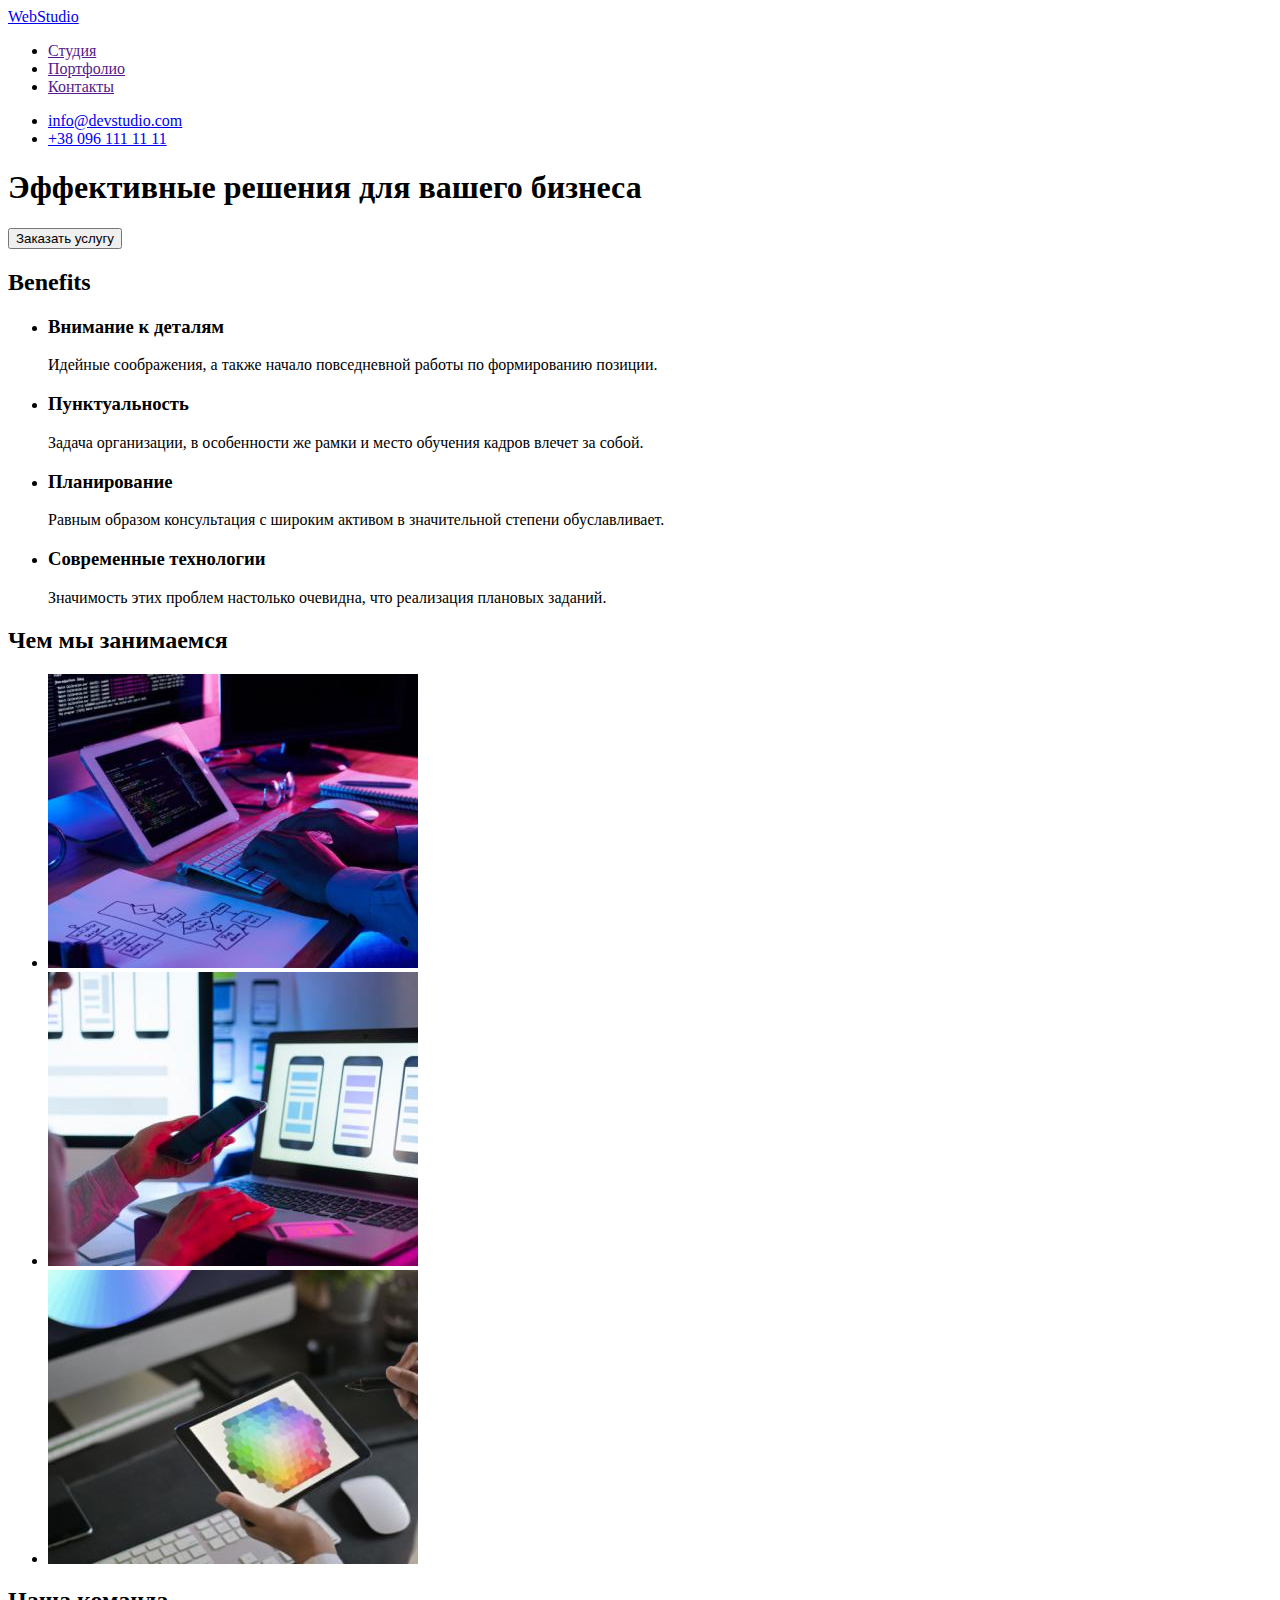
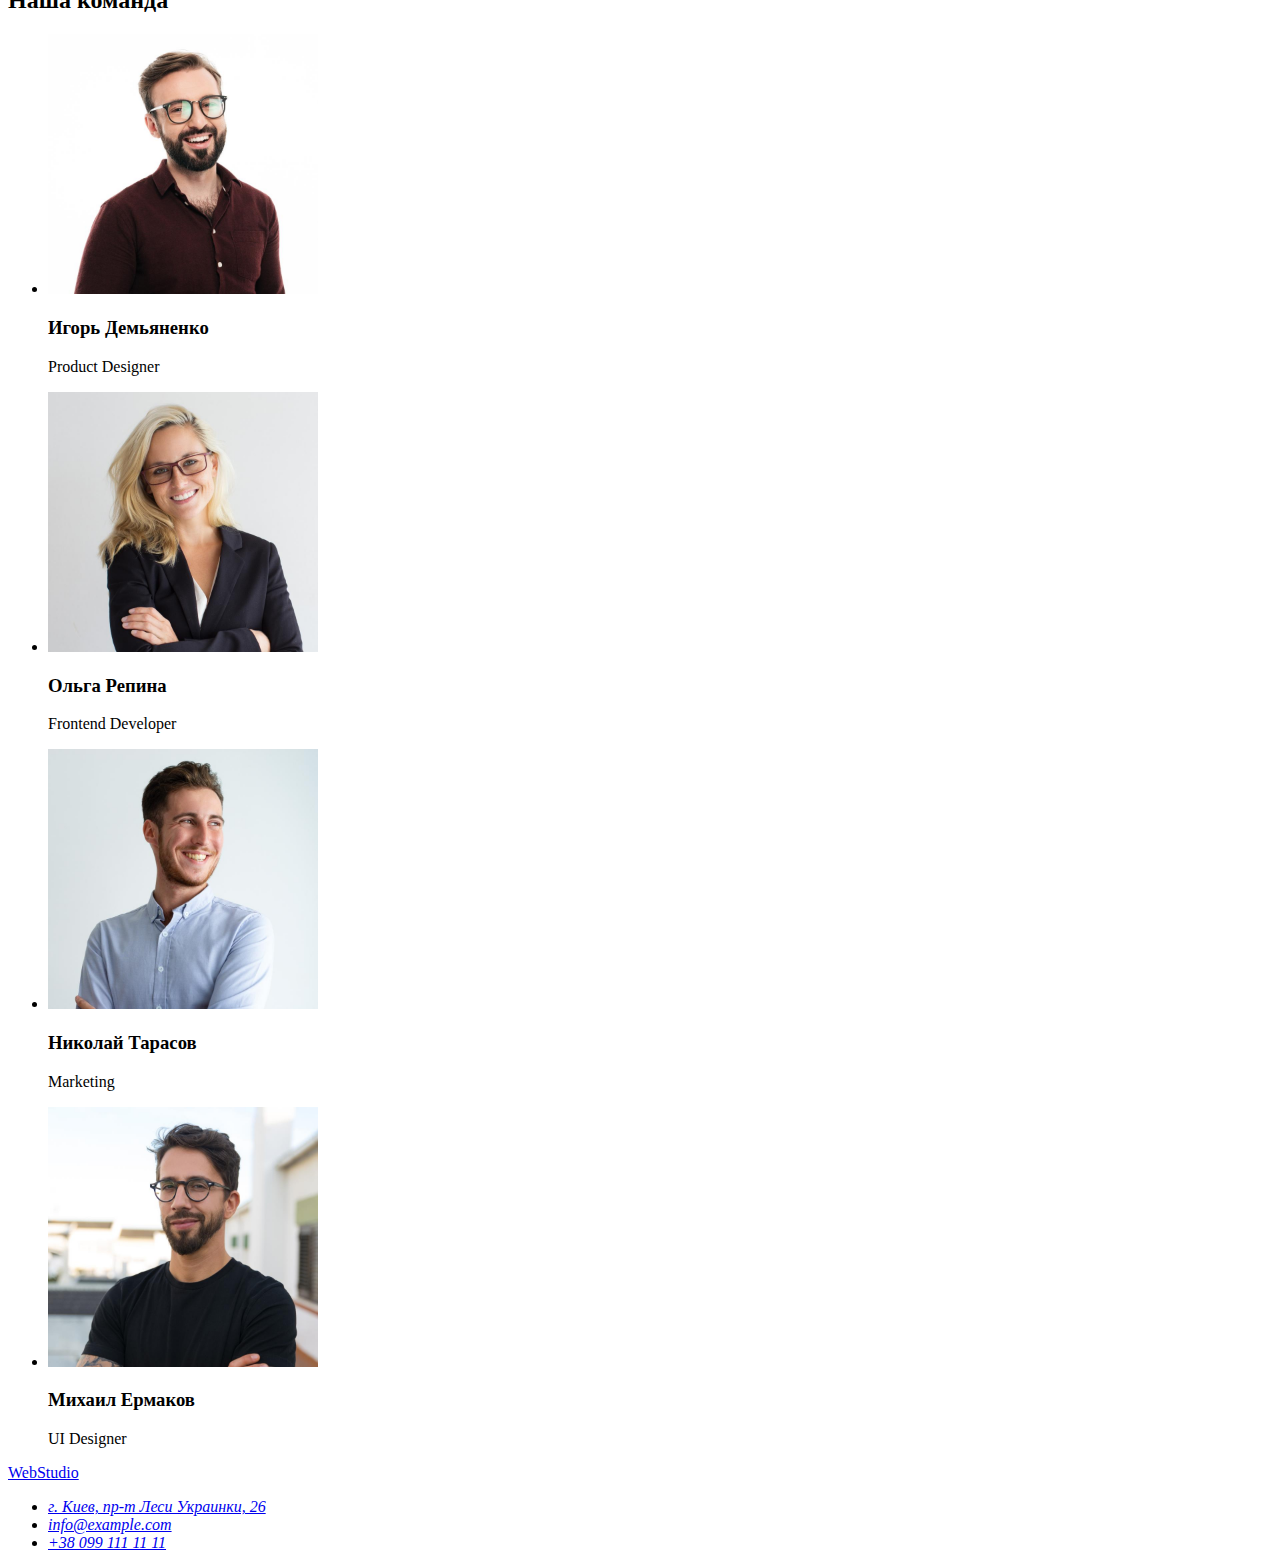
==== index.html @ 6218fb43 "clone_hw_1" ====
<!DOCTYPE html>
<html lang="en">
  <head>
    <meta charset="UTF-8" />
    <meta http-equiv="X-UA-Compatible" content="IE=edge" />
    <meta name="viewport" content="width=device-width, initial-scale=1.0" />
    <title>Document</title>
  </head>
  <body>
    <!--Header-->
    <header>
      <!--page navigation-->
      <nav>
        <a href="/">WebStudio</a>
        <ul>
          <li><a href="">Студия</a></li>
          <li><a href="">Портфолио</a></li>
          <li><a href="">Контакты</a></li>
        </ul>
      </nav>
      <!--contacts info not in nav-->
      <ul>
        <li><a href="mailto:info@devstudio.com">info@devstudio.com</a></li>
        <li><a href="tel:+380961111111">+38 096 111 11 11</a></li>
      </ul>
    </header>
    <main>
      <!--Section effective_solution_for_your_business-->
      <section>
        <h1>Эффективные решения для вашего бизнеса</h1>
        <button type="button">Заказать услугу</button>
      </section>
      <!--Section benefits-->
      <section>
        <!--make invisible h2 later-->
        <h2>Benefits</h2>
        <ul>
          <li>
            <h3>Внимание к деталям</h3>
            <p>Идейные соображения, а также начало повседневной работы по формированию позиции.</p>
          </li>
          <li>
            <h3>Пунктуальность</h3>
            <p>
              Задача организации, в особенности же рамки и место обучения кадров влечет за собой.
            </p>
          </li>
          <li>
            <h3>Планирование</h3>
            <p>
              Равным образом консультация с широким активом в значительной степени обуславливает.
            </p>
          </li>
          <li>
            <h3>Современные технологии</h3>
            <p>Значимость этих проблем настолько очевидна, что реализация плановых заданий.</p>
          </li>
        </ul>
      </section>
      <!--Section what_are_we_doing-->
      <section>
        <h2>Чем мы занимаемся</h2>
        <ul>
          <li>
            <img
              src="./images/block_scheme2.jpg"
              alt="Руки кодирующие на ноутбуке по блок-схеме"
              width="370"
              height="294"
            />
          </li>
          <li>
            <img
              src="./images/mobile_vers2.jpg"
              alt="Экран ноутбука с вариатами моб.приложений"
              width="370"
              height="294"
            />
          </li>
          <li>
            <img
              src="./images/laptop_vers2.jpg"
              alt="Планшет с игрой в руках "
              width="370"
              height="294"
            />
          </li>
        </ul>
      </section>
      <!--our_team-->
      <section>
        <h2>Наша команда</h2>
        <ul>
          <li>
            <img
              src="./images/ihor_demian2.jpg"
              alt="Фотография Игорь Демьяненко"
              width="270"
              height="260"
            />
            <h3>Игорь Демьяненко</h3>
            <p>Product Designer</p>
          </li>
          <li>
            <img
              src="./images/olha_repina2.jpg"
              alt="Фотография Ольга Репина"
              width="270"
              height="260"
            />
            <h3>Ольга Репина</h3>
            <p>Frontend Developer</p>
          </li>
          <li>
            <img
              src="./images/nikolaj_tarasov2.jpg"
              alt="Фотография Николай Тарасов"
              width="270"
              height="260"
            />
            <h3>Николай Тарасов</h3>
            <p>Marketing</p>
          </li>
          <li>
            <img
              src="./images/michail_ermakov2.jpg"
              alt="Фотография Михаил Ермаков"
              width="270"
              height="260"
            />
            <h3>Михаил Ермаков</h3>
            <p>UI Designer</p>
          </li>
        </ul>
      </section>
    </main>
    <!--Footer-->
    <footer>
      <a href="/">WebStudio</a>
      <address>
        <ul>
          <li>
            <a href="https://goo.gl/maps/vdUjSE2Tv6SdJSwDA">г. Киев, пр-т Леси Украинки, 26</a>
          </li>
          <li><a href="mailto:info@example.com">info@example.com</a></li>
          <li><a href="tel:+380991111111">+38 099 111 11 11</a></li>
        </ul>
      </address>
    </footer>
  </body>
</html>
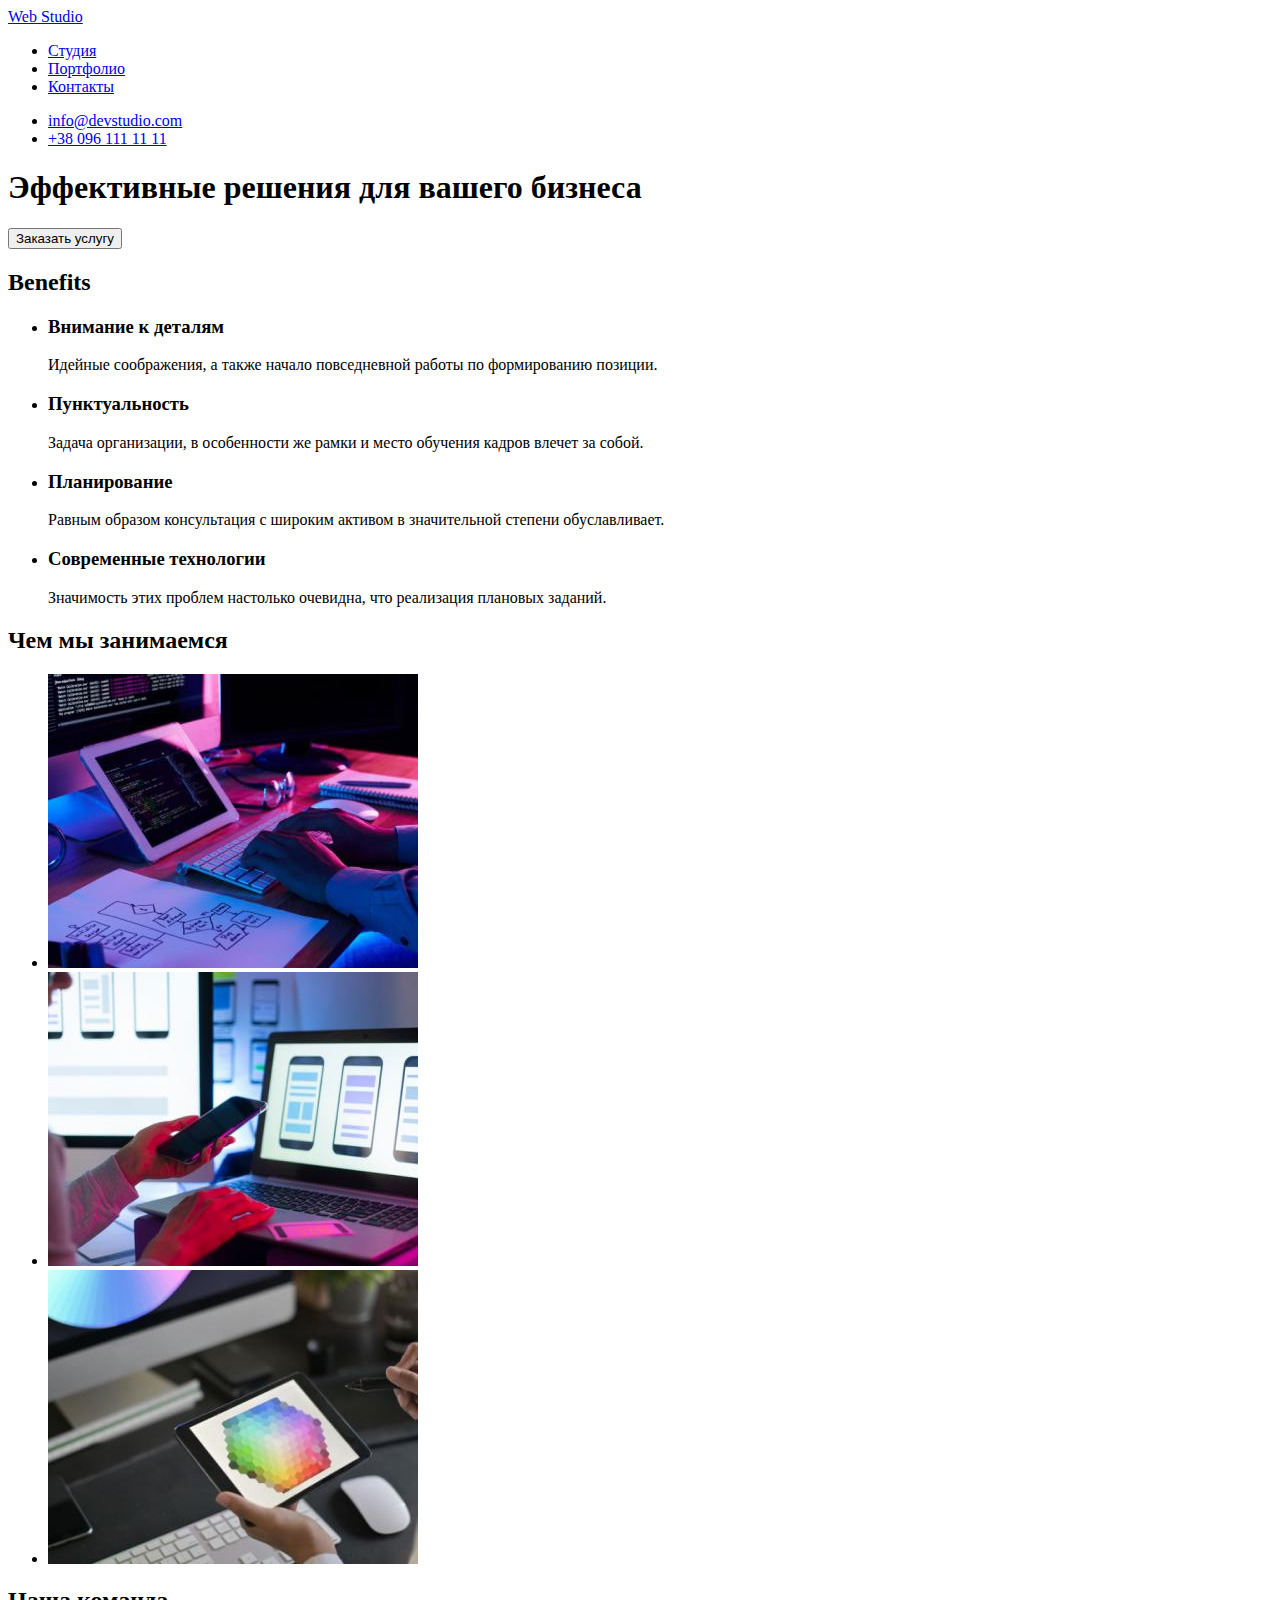
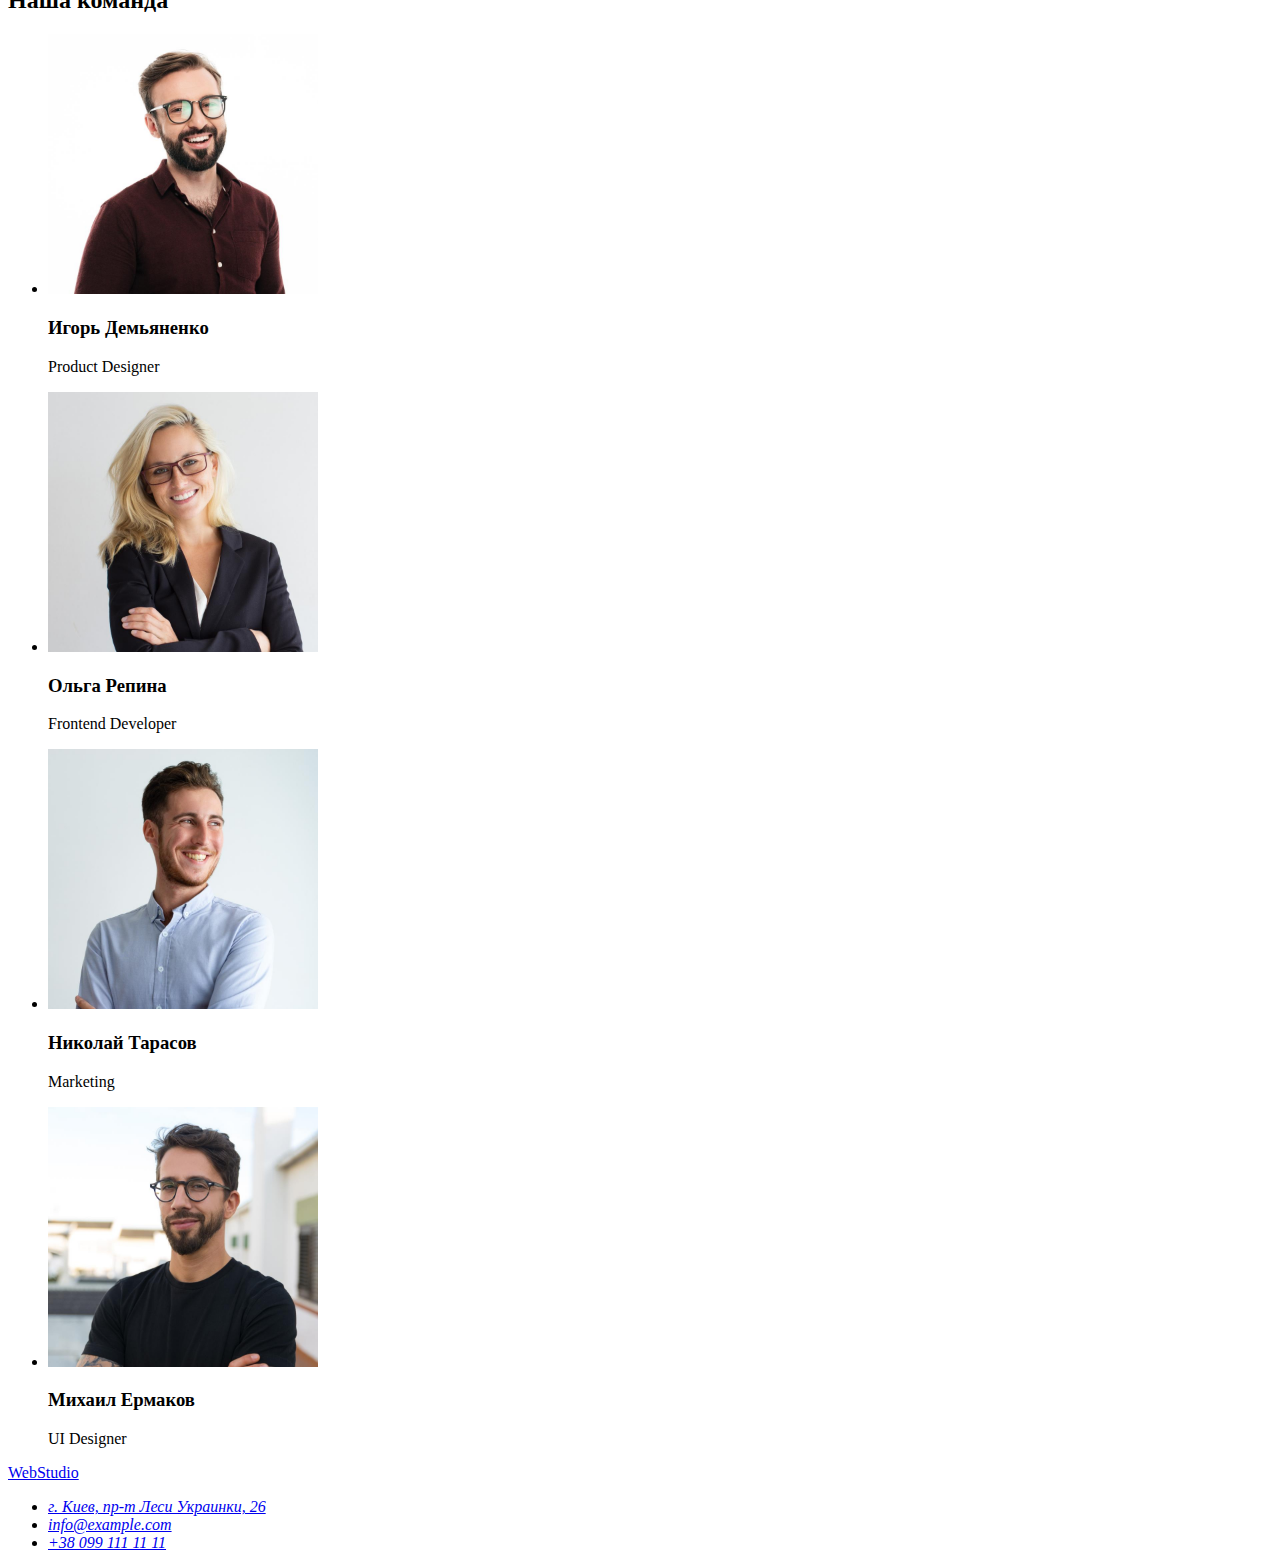
==== commit c33d6cff: "make_classes" ====
--- a/index.html
+++ b/index.html
@@ -11,11 +11,11 @@
     <header>
       <!--page navigation-->
       <nav>
-        <a href="/">WebStudio</a>
+        <a href="/" lang="en" class="logo">Web <span class="logo__dark">Studio</span></a>
         <ul>
-          <li><a href="">Студия</a></li>
-          <li><a href="">Портфолио</a></li>
-          <li><a href="">Контакты</a></li>
+          <li><a href="#">Студия</a></li>
+          <li><a href="#">Портфолио</a></li>
+          <li><a href="#">Контакты</a></li>
         </ul>
       </nav>
       <!--contacts info not in nav-->
@@ -30,38 +30,42 @@
         <h1>Эффективные решения для вашего бизнеса</h1>
         <button type="button">Заказать услугу</button>
       </section>
-      <!--Section benefits-->
+      <!--Section features-->
       <section>
         <!--make invisible h2 later-->
-        <h2>Benefits</h2>
-        <ul>
-          <li>
-            <h3>Внимание к деталям</h3>
-            <p>Идейные соображения, а также начало повседневной работы по формированию позиции.</p>
+        <h2 class="section__title">Benefits</h2>
+        <ul class="feature">
+          <li class="feature__item">
+            <h3 class="feature__title">Внимание к деталям</h3>
+            <p class="feature__text">
+              Идейные соображения, а также начало повседневной работы по формированию позиции.
+            </p>
           </li>
-          <li>
-            <h3>Пунктуальность</h3>
-            <p>
+          <li class="feature__item">
+            <h3 class="feature__title">Пунктуальность</h3>
+            <p class="feature__text">
               Задача организации, в особенности же рамки и место обучения кадров влечет за собой.
             </p>
           </li>
-          <li>
-            <h3>Планирование</h3>
-            <p>
+          <li class="feature__item">
+            <h3 class="feature__title">Планирование</h3>
+            <p class="feature__text">
               Равным образом консультация с широким активом в значительной степени обуславливает.
             </p>
           </li>
-          <li>
-            <h3>Современные технологии</h3>
-            <p>Значимость этих проблем настолько очевидна, что реализация плановых заданий.</p>
+          <li class="feature__item">
+            <h3 class="feature__title">Современные технологии</h3>
+            <p class="feature__text">
+              Значимость этих проблем настолько очевидна, что реализация плановых заданий.
+            </p>
           </li>
         </ul>
       </section>
-      <!--Section what_are_we_doing-->
+      <!--Section work-->
       <section>
-        <h2>Чем мы занимаемся</h2>
-        <ul>
-          <li>
+        <h2 class="section__title">Чем мы занимаемся</h2>
+        <ul class="work">
+          <li class="work__item">
             <img
               src="./images/block_scheme2.jpg"
               alt="Руки кодирующие на ноутбуке по блок-схеме"
@@ -69,7 +73,7 @@
               height="294"
             />
           </li>
-          <li>
+          <li class="work__item">
             <img
               src="./images/mobile_vers2.jpg"
               alt="Экран ноутбука с вариатами моб.приложений"
@@ -77,7 +81,7 @@
               height="294"
             />
           </li>
-          <li>
+          <li class="work__item">
             <img
               src="./images/laptop_vers2.jpg"
               alt="Планшет с игрой в руках "
@@ -89,58 +93,63 @@
       </section>
       <!--our_team-->
       <section>
-        <h2>Наша команда</h2>
-        <ul>
-          <li>
+        <h2 class="section__title">Наша команда</h2>
+        <ul class="team">
+          <li class="team__item">
             <img
               src="./images/ihor_demian2.jpg"
               alt="Фотография Игорь Демьяненко"
               width="270"
               height="260"
             />
-            <h3>Игорь Демьяненко</h3>
-            <p>Product Designer</p>
+            <h3 class="team__title">Игорь Демьяненко</h3>
+            <p class="team__text">Product Designer</p>
           </li>
-          <li>
+          <li class="team__item">
             <img
               src="./images/olha_repina2.jpg"
               alt="Фотография Ольга Репина"
               width="270"
               height="260"
             />
-            <h3>Ольга Репина</h3>
-            <p>Frontend Developer</p>
+            <h3 class="team__title">Ольга Репина</h3>
+            <p class="team__text">Frontend Developer</p>
           </li>
-          <li>
+          <li class="team__item">
             <img
               src="./images/nikolaj_tarasov2.jpg"
               alt="Фотография Николай Тарасов"
               width="270"
               height="260"
             />
-            <h3>Николай Тарасов</h3>
-            <p>Marketing</p>
+            <h3 class="team__title">Николай Тарасов</h3>
+            <p class="team__text">Marketing</p>
           </li>
-          <li>
+          <li class="team__item">
             <img
               src="./images/michail_ermakov2.jpg"
               alt="Фотография Михаил Ермаков"
               width="270"
               height="260"
             />
-            <h3>Михаил Ермаков</h3>
-            <p>UI Designer</p>
+            <h3 class="team__title">Михаил Ермаков</h3>
+            <p class="team__text">UI Designer</p>
           </li>
         </ul>
       </section>
     </main>
     <!--Footer-->
     <footer>
-      <a href="/">WebStudio</a>
+      <a href="#" class="Logo">Web<span class="logo__light">Studio</span></a>
       <address>
         <ul>
           <li>
-            <a href="https://goo.gl/maps/vdUjSE2Tv6SdJSwDA">г. Киев, пр-т Леси Украинки, 26</a>
+            <a
+              href="https://goo.gl/maps/vdUjSE2Tv6SdJSwDA"
+              target="_blank"
+              rel="noopener noreferrer"
+              >г. Киев, пр-т Леси Украинки, 26
+            </a>
           </li>
           <li><a href="mailto:info@example.com">info@example.com</a></li>
           <li><a href="tel:+380991111111">+38 099 111 11 11</a></li>
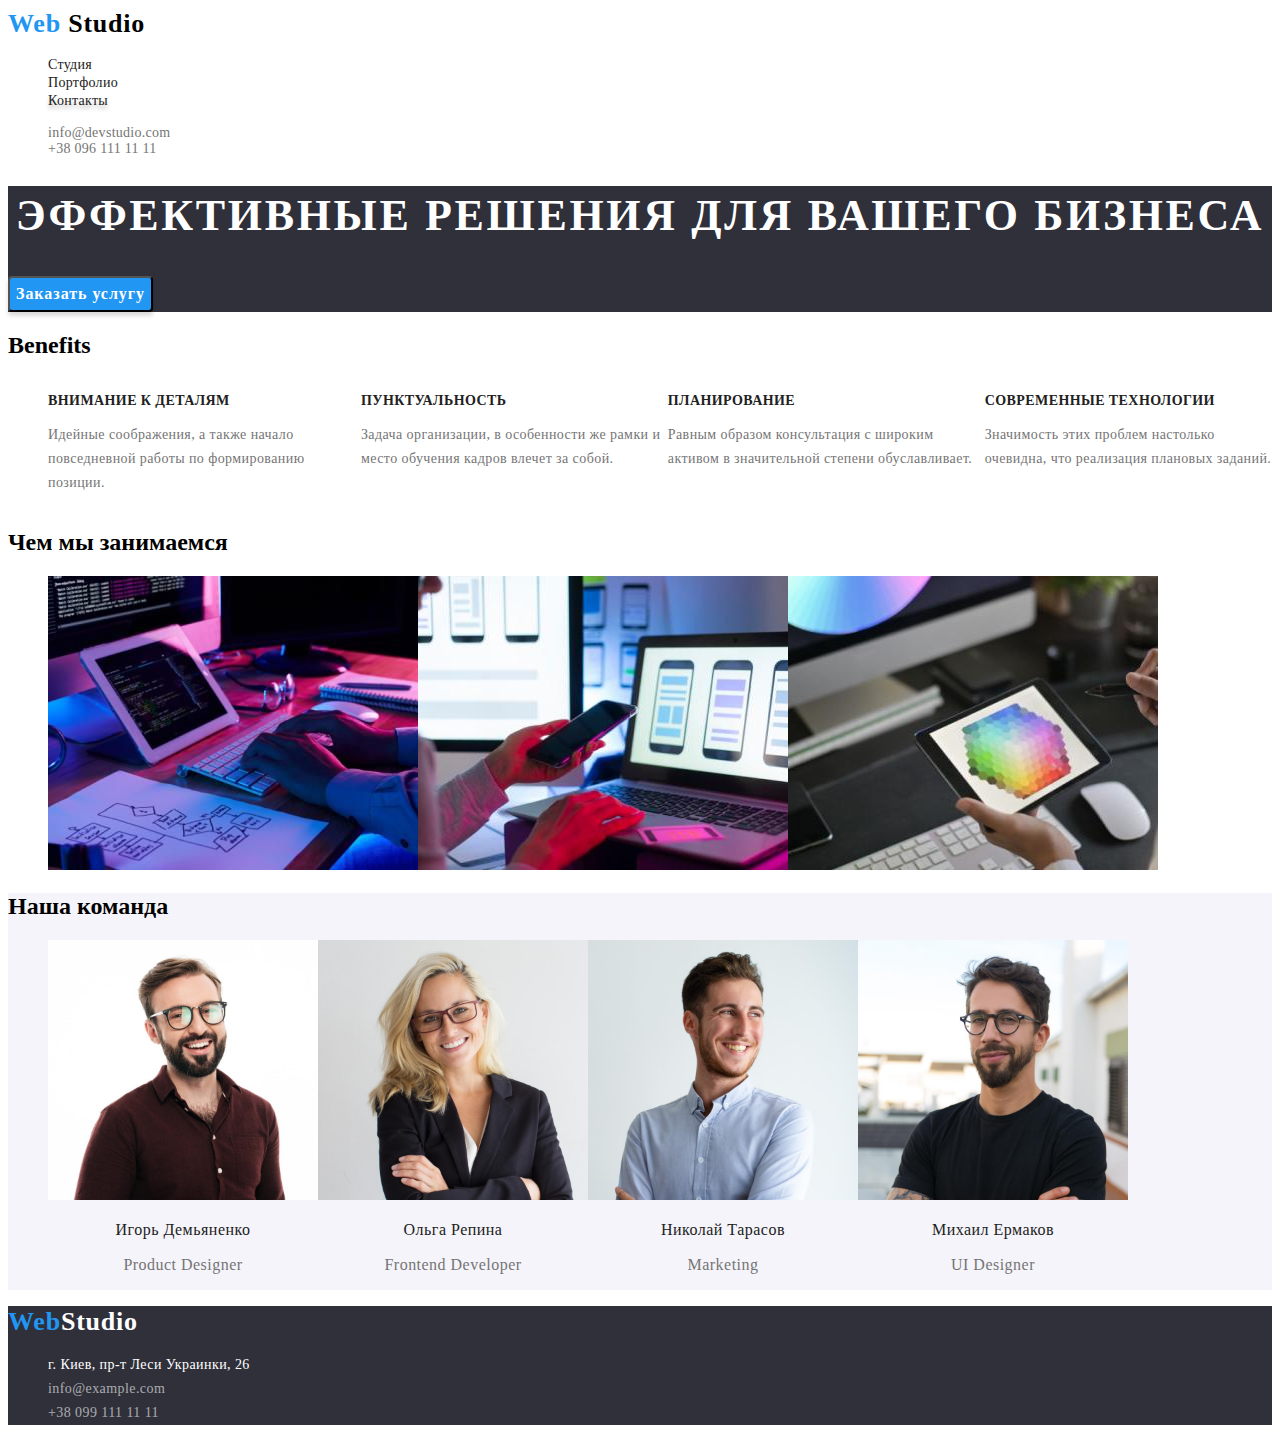
==== commit 9ba6ac55: "added classes without fonts" ====
--- a/index.html
+++ b/index.html
@@ -1,71 +1,75 @@
 <!DOCTYPE html>
-<html lang="en">
+<html lang="ru">
   <head>
     <meta charset="UTF-8" />
     <meta http-equiv="X-UA-Compatible" content="IE=edge" />
     <meta name="viewport" content="width=device-width, initial-scale=1.0" />
     <title>Document</title>
+    <link rel="stylesheet" href="./css/styles.css" />
   </head>
   <body>
     <!--Header-->
-    <header>
+    <header class="header">
       <!--page navigation-->
       <nav>
-        <a href="/" lang="en" class="logo">Web <span class="logo__dark">Studio</span></a>
-        <ul>
-          <li><a href="#">Студия</a></li>
-          <li><a href="#">Портфолио</a></li>
-          <li><a href="#">Контакты</a></li>
+        <a href="/" lang="en" class="logo">Web <span class="logo-dark">Studio</span></a>
+        <ul class="site-nav">
+          <li><a class="link-header" href="./index.html">Студия</a></li>
+          <li>
+            <a class="link-header" href="./portfolio.html">Портфолио</a>
+          </li>
+          <li><a class="link-header contact" href="#">Контакты</a></li>
         </ul>
       </nav>
       <!--contacts info not in nav-->
-      <ul>
-        <li><a href="mailto:info@devstudio.com">info@devstudio.com</a></li>
-        <li><a href="tel:+380961111111">+38 096 111 11 11</a></li>
+      <ul class="header-contacts">
+        <li><a class="link-header" href="mailto:info@devstudio.com">info@devstudio.com</a></li>
+        <li><a class="link-header" href="tel:+380961111111">+38 096 111 11 11</a></li>
       </ul>
     </header>
+
     <main>
       <!--Section effective_solution_for_your_business-->
-      <section>
-        <h1>Эффективные решения для вашего бизнеса</h1>
-        <button type="button">Заказать услугу</button>
+      <section class="section-main">
+        <h1 class="main-header">Эффективные решения для вашего бизнеса</h1>
+        <button class="main-button" type="button">Заказать услугу</button>
       </section>
       <!--Section features-->
-      <section>
+      <section class="section-features">
         <!--make invisible h2 later-->
-        <h2 class="section__title">Benefits</h2>
+        <h2 class="section-title">Benefits</h2>
         <ul class="feature">
-          <li class="feature__item">
-            <h3 class="feature__title">Внимание к деталям</h3>
-            <p class="feature__text">
+          <li class="feature-item">
+            <h3 class="feature-title">Внимание к деталям</h3>
+            <p class="feature-text">
               Идейные соображения, а также начало повседневной работы по формированию позиции.
             </p>
           </li>
-          <li class="feature__item">
-            <h3 class="feature__title">Пунктуальность</h3>
-            <p class="feature__text">
+          <li class="feature-item">
+            <h3 class="feature-title">Пунктуальность</h3>
+            <p class="feature-text">
               Задача организации, в особенности же рамки и место обучения кадров влечет за собой.
             </p>
           </li>
-          <li class="feature__item">
-            <h3 class="feature__title">Планирование</h3>
-            <p class="feature__text">
+          <li class="feature-item">
+            <h3 class="feature-title">Планирование</h3>
+            <p class="feature-text">
               Равным образом консультация с широким активом в значительной степени обуславливает.
             </p>
           </li>
-          <li class="feature__item">
-            <h3 class="feature__title">Современные технологии</h3>
-            <p class="feature__text">
+          <li class="feature-item">
+            <h3 class="feature-title">Современные технологии</h3>
+            <p class="feature-text">
               Значимость этих проблем настолько очевидна, что реализация плановых заданий.
             </p>
           </li>
         </ul>
       </section>
       <!--Section work-->
-      <section>
-        <h2 class="section__title">Чем мы занимаемся</h2>
+      <section class="section-work">
+        <h2 class="section-title">Чем мы занимаемся</h2>
         <ul class="work">
-          <li class="work__item">
+          <li class="work-item">
             <img
               src="./images/block_scheme2.jpg"
               alt="Руки кодирующие на ноутбуке по блок-схеме"
@@ -73,7 +77,7 @@
               height="294"
             />
           </li>
-          <li class="work__item">
+          <li class="work-item">
             <img
               src="./images/mobile_vers2.jpg"
               alt="Экран ноутбука с вариатами моб.приложений"
@@ -81,7 +85,7 @@
               height="294"
             />
           </li>
-          <li class="work__item">
+          <li class="work-item">
             <img
               src="./images/laptop_vers2.jpg"
               alt="Планшет с игрой в руках "
@@ -92,67 +96,68 @@
         </ul>
       </section>
       <!--our_team-->
-      <section>
-        <h2 class="section__title">Наша команда</h2>
+      <section class="section-team">
+        <h2 class="section-title">Наша команда</h2>
         <ul class="team">
-          <li class="team__item">
+          <li class="team-item">
             <img
               src="./images/ihor_demian2.jpg"
               alt="Фотография Игорь Демьяненко"
               width="270"
               height="260"
             />
-            <h3 class="team__title">Игорь Демьяненко</h3>
-            <p class="team__text">Product Designer</p>
+            <h3 class="team-title">Игорь Демьяненко</h3>
+            <p lang="en" class="team-text">Product Designer</p>
           </li>
-          <li class="team__item">
+          <li class="team-item">
             <img
               src="./images/olha_repina2.jpg"
               alt="Фотография Ольга Репина"
               width="270"
               height="260"
             />
-            <h3 class="team__title">Ольга Репина</h3>
-            <p class="team__text">Frontend Developer</p>
+            <h3 class="team-title">Ольга Репина</h3>
+            <p lang="en" class="team-text">Frontend Developer</p>
           </li>
-          <li class="team__item">
+          <li class="team-item">
             <img
               src="./images/nikolaj_tarasov2.jpg"
               alt="Фотография Николай Тарасов"
               width="270"
               height="260"
             />
-            <h3 class="team__title">Николай Тарасов</h3>
-            <p class="team__text">Marketing</p>
+            <h3 class="team-title">Николай Тарасов</h3>
+            <p lang="en" class="team-text">Marketing</p>
           </li>
-          <li class="team__item">
+          <li class="team-item">
             <img
               src="./images/michail_ermakov2.jpg"
               alt="Фотография Михаил Ермаков"
               width="270"
               height="260"
             />
-            <h3 class="team__title">Михаил Ермаков</h3>
-            <p class="team__text">UI Designer</p>
+            <h3 class="team-title">Михаил Ермаков</h3>
+            <p lang="en" class="team-text">UI Designer</p>
           </li>
         </ul>
       </section>
     </main>
     <!--Footer-->
     <footer>
-      <a href="#" class="Logo">Web<span class="logo__light">Studio</span></a>
+      <a href="#" class="logo">Web<span class="logo-light">Studio</span></a>
       <address>
-        <ul>
+        <ul class="footer">
           <li>
             <a
+              class="link-footer location"
               href="https://goo.gl/maps/vdUjSE2Tv6SdJSwDA"
               target="_blank"
               rel="noopener noreferrer"
               >г. Киев, пр-т Леси Украинки, 26
             </a>
           </li>
-          <li><a href="mailto:info@example.com">info@example.com</a></li>
-          <li><a href="tel:+380991111111">+38 099 111 11 11</a></li>
+          <li><a class="link-footer" href="mailto:info@example.com">info@example.com</a></li>
+          <li><a class="link-footer" href="tel:+380991111111">+38 099 111 11 11</a></li>
         </ul>
       </address>
     </footer>
--- a/css/styles.css
+++ b/css/styles.css
@@ -0,0 +1,199 @@
+
+a {
+    text-decoration: none;
+}
+
+ul {
+    list-style: none;
+}
+
+.body {
+    background: #E5E5E5;
+}
+.logo {
+    font-family: 'Raleway';
+    font-weight: 700;
+    font-size: 26px;
+    line-height: 31px;
+    letter-spacing: 0.03em;
+    color: #2196F3;
+    
+}
+
+.logo-dark {
+
+    color: #000000;
+}
+.link-header, .header-contacts {
+    font-family: 'Roboto';
+    font-weight: 500;
+    font-size: 14px;
+    line-height: 16px;
+    letter-spacing: 0.02em;
+}
+.site-nav a {
+    
+    color: #212121;
+}
+.header-contacts a {
+    color: #757575;
+}
+.link-header.contact {
+    text-shadow: 0px 4px 4px rgba(0, 0, 0, 0.25);
+}
+.link-header:hover, .link-header:focus{
+    color: #2196F3
+}
+
+.section-main {
+background: #2F303A;
+}
+.main-header {
+    font-family: 'Roboto';
+    font-style: normal;
+    font-weight: 900;
+    font-size: 44px;
+    line-height: 60px;
+    text-align: center;
+    letter-spacing: 0.06em;
+    text-transform: uppercase;
+    color: #FFFFFF;
+}
+
+.main-button {
+    font-family: 'Roboto';
+    font-style: normal;
+    font-weight: 700;
+    font-size: 16px;
+    line-height: 30px;
+    display: flex;
+    align-items: center;
+    text-align: center;
+    letter-spacing: 0.06em;
+    color: #FFFFFF;
+    background: #2196F3;
+    box-shadow: 0px 4px 4px rgba(0, 0, 0, 0.15);
+    border-radius: 4px;
+}
+.main-button:hover{
+    background-color: #188CE8;
+    color: white;
+}
+
+
+.feature-title{
+    font-family: 'Roboto';
+    font-style: normal;
+    font-weight: 700;
+    font-size: 14px;
+    line-height: 16px;
+    letter-spacing: 0.03em;
+    text-transform: uppercase;
+    color: #212121;
+}
+
+.feature-text {
+    font-family: 'Roboto';
+    font-style: normal;
+    font-weight: 400;
+    font-size: 14px;
+    line-height: 24px;
+    letter-spacing: 0.03em;
+    color: #757575;
+}
+
+.feature, .work, .team{
+    display: flex;
+}
+
+.section-team {
+    background: #F5F4FA;
+}
+
+.team-title {
+    font-family: 'Roboto';
+    font-style: normal;
+    font-weight: 500;
+    font-size: 16px;
+    line-height: 19px;
+    text-align: center;
+    letter-spacing: 0.03em;
+
+    color: #212121;
+}
+
+.team-text {
+    font-family: 'Roboto';
+    font-style: normal;
+    font-weight: 400;
+    font-size: 16px;
+    line-height: 19px;
+    text-align: center;
+    letter-spacing: 0.03em;
+
+    color: #757575;
+}
+
+
+.logo-light {
+    color: #FFFFFF;
+}
+
+
+.link-footer {
+    font-family: 'Roboto';
+    font-style: normal;
+    font-weight: 400;
+    font-size: 14px;
+    line-height: 24px;
+    letter-spacing: 0.03em;
+    color: rgba(255, 255, 255, 0.6);
+}
+.link-footer.location {
+
+    color: #FFFFFF;
+}
+footer{
+    background: #2F303A;
+}
+
+.portfolio-button {
+    border: none;
+    font-family: 'Roboto';
+    font-style: normal;
+    font-weight: 500;
+    font-size: 16px;
+    line-height: 26px;
+    text-align: center;
+    letter-spacing: 0.03em; 
+    color: #212121;
+    background: #F5F4FA;
+    border-radius: 4px;
+}
+
+
+.portfolio-button:hover{
+    background: #2196F3;
+    color: #FFFFFF;
+    box-shadow: 0px 3px 1px rgba(0, 0, 0, 0.1), 0px 1px 2px rgba(0, 0, 0, 0.08), 0px 2px 2px rgba(0, 0, 0, 0.12);
+    border-radius: 4px;
+}
+
+.content-title {
+    font-family: 'Roboto';
+    font-style: normal;
+    font-weight: 700;
+    font-size: 18px;
+    line-height: 36px;
+    letter-spacing: 0.06em;
+    color: #212121;
+}
+.content-text {
+    font-family: 'Roboto';
+        font-style: normal;
+        font-weight: 400;
+        font-size: 16px;
+        line-height: 30px;
+        letter-spacing: 0.03em;
+        color: #757575;
+}
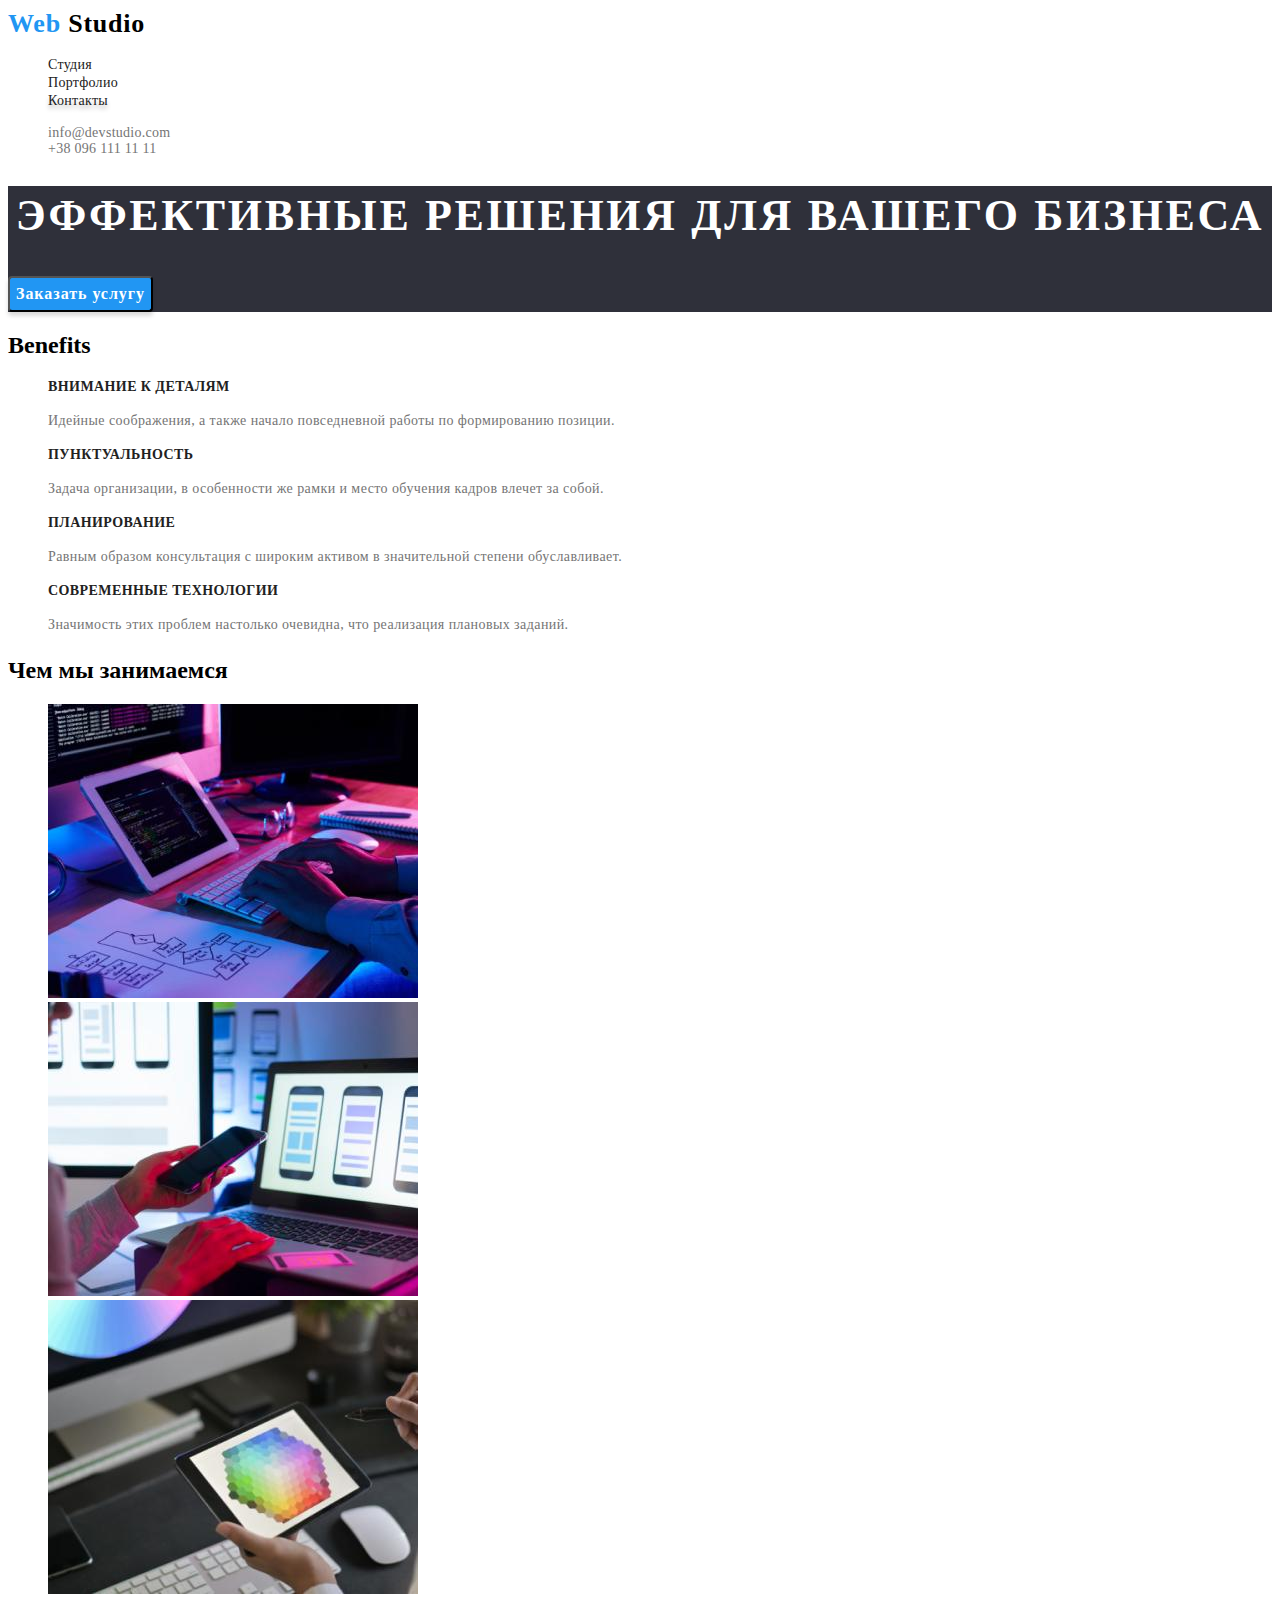
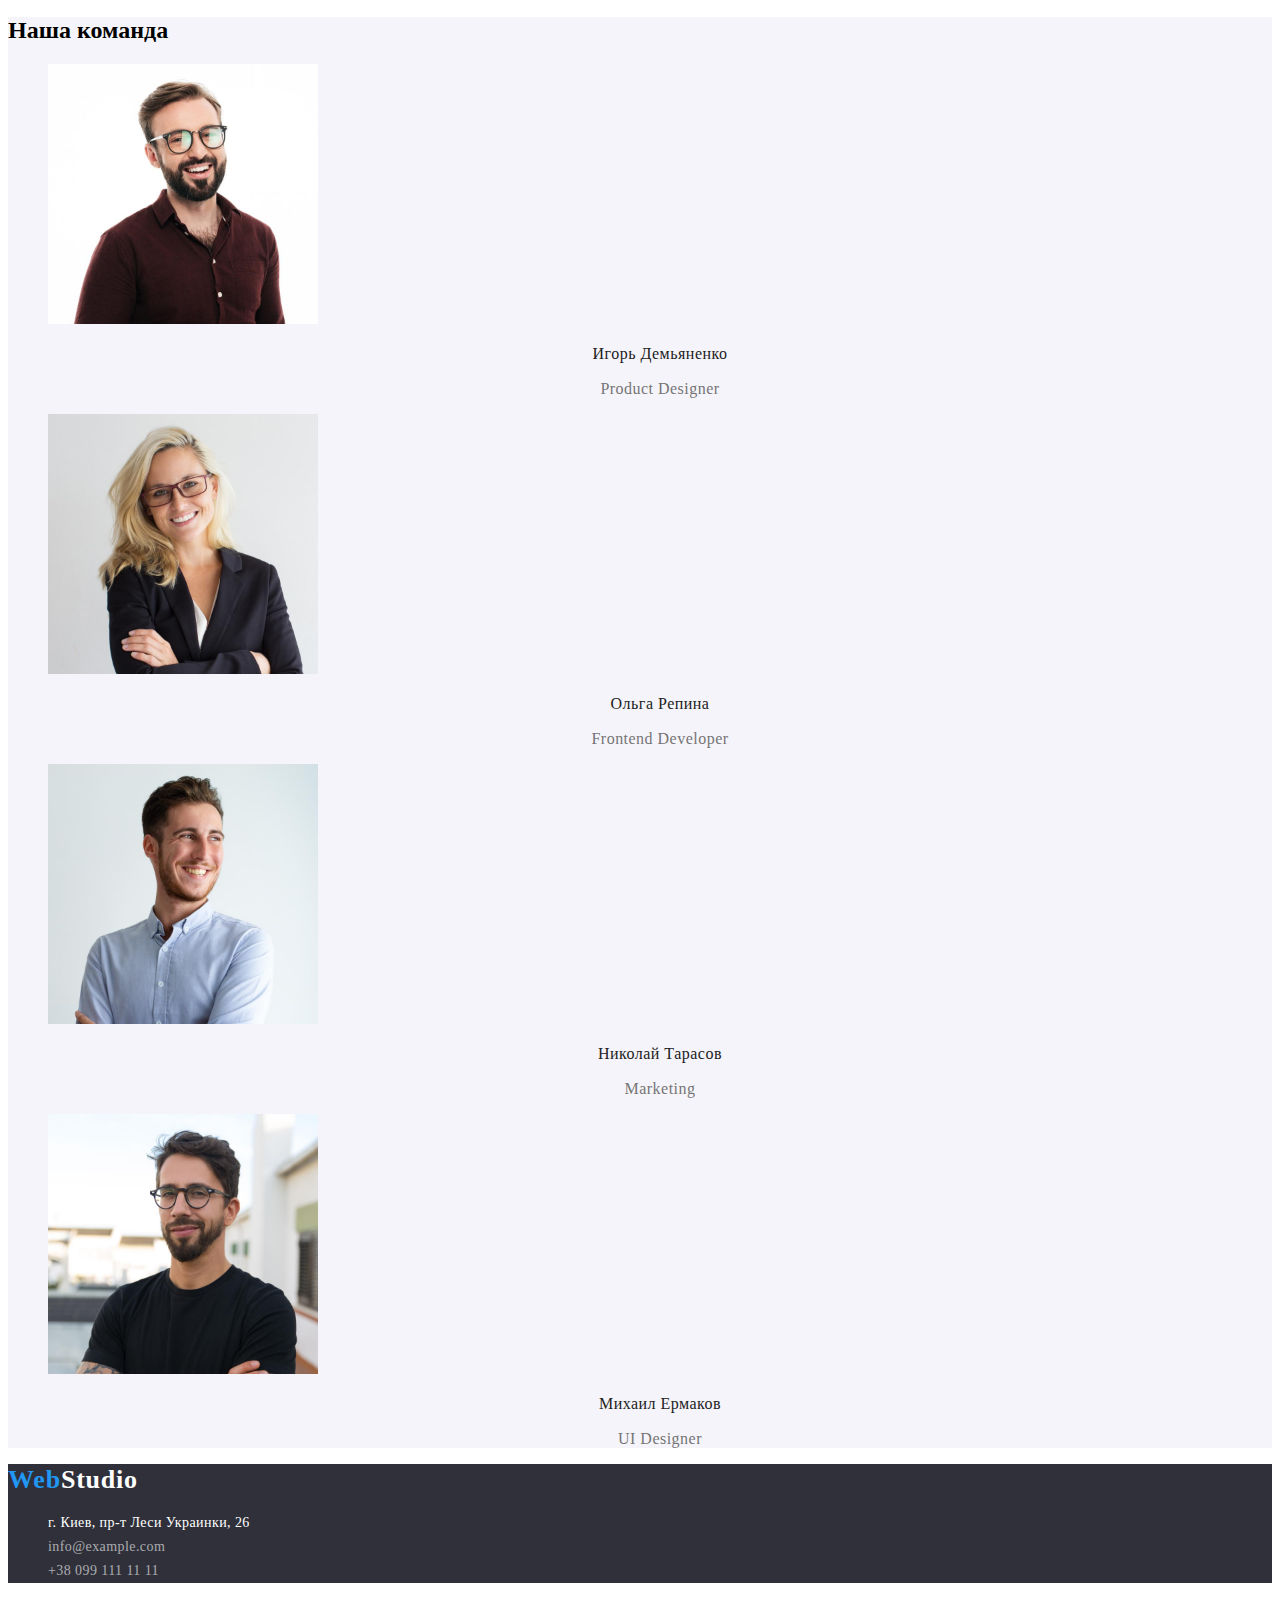
==== commit dec2419c: "Changed classes name" ====
--- a/index.html
+++ b/index.html
@@ -14,17 +14,17 @@
       <nav>
         <a href="/" lang="en" class="logo">Web <span class="logo-dark">Studio</span></a>
         <ul class="site-nav">
-          <li><a class="link-header" href="./index.html">Студия</a></li>
+          <li><a class="header-link" href="./index.html">Студия</a></li>
           <li>
-            <a class="link-header" href="./portfolio.html">Портфолио</a>
+            <a class="header-link" href="./portfolio.html">Портфолио</a>
           </li>
-          <li><a class="link-header contact" href="#">Контакты</a></li>
+          <li><a class="header-link contact" href="#">Контакты</a></li>
         </ul>
       </nav>
       <!--contacts info not in nav-->
       <ul class="header-contacts">
-        <li><a class="link-header" href="mailto:info@devstudio.com">info@devstudio.com</a></li>
-        <li><a class="link-header" href="tel:+380961111111">+38 096 111 11 11</a></li>
+        <li><a class="header-link" href="mailto:info@devstudio.com">info@devstudio.com</a></li>
+        <li><a class="header-link" href="tel:+380961111111">+38 096 111 11 11</a></li>
       </ul>
     </header>
 
@@ -149,15 +149,15 @@
         <ul class="footer">
           <li>
             <a
-              class="link-footer location"
+              class="footer-link location"
               href="https://goo.gl/maps/vdUjSE2Tv6SdJSwDA"
               target="_blank"
               rel="noopener noreferrer"
               >г. Киев, пр-т Леси Украинки, 26
             </a>
           </li>
-          <li><a class="link-footer" href="mailto:info@example.com">info@example.com</a></li>
-          <li><a class="link-footer" href="tel:+380991111111">+38 099 111 11 11</a></li>
+          <li><a class="footer-link" href="mailto:info@example.com">info@example.com</a></li>
+          <li><a class="footer-link" href="tel:+380991111111">+38 099 111 11 11</a></li>
         </ul>
       </address>
     </footer>
--- a/css/styles.css
+++ b/css/styles.css
@@ -24,7 +24,7 @@
 
     color: #000000;
 }
-.link-header, .header-contacts {
+.header-link, .header-contacts {
     font-family: 'Roboto';
     font-weight: 500;
     font-size: 14px;
@@ -38,10 +38,10 @@
 .header-contacts a {
     color: #757575;
 }
-.link-header.contact {
+.header-link.contact {
     text-shadow: 0px 4px 4px rgba(0, 0, 0, 0.25);
 }
-.link-header:hover, .link-header:focus{
+.header-link:hover, .header-link:focus{
     color: #2196F3
 }
 
@@ -102,9 +102,9 @@
     color: #757575;
 }
 
-.feature, .work, .team{
+/* .feature, .work, .team{
     display: flex;
-}
+} */
 
 .section-team {
     background: #F5F4FA;
@@ -140,7 +140,7 @@
 }
 
 
-.link-footer {
+.footer-link {
     font-family: 'Roboto';
     font-style: normal;
     font-weight: 400;
@@ -149,7 +149,7 @@
     letter-spacing: 0.03em;
     color: rgba(255, 255, 255, 0.6);
 }
-.link-footer.location {
+.footer-link.location {
 
     color: #FFFFFF;
 }
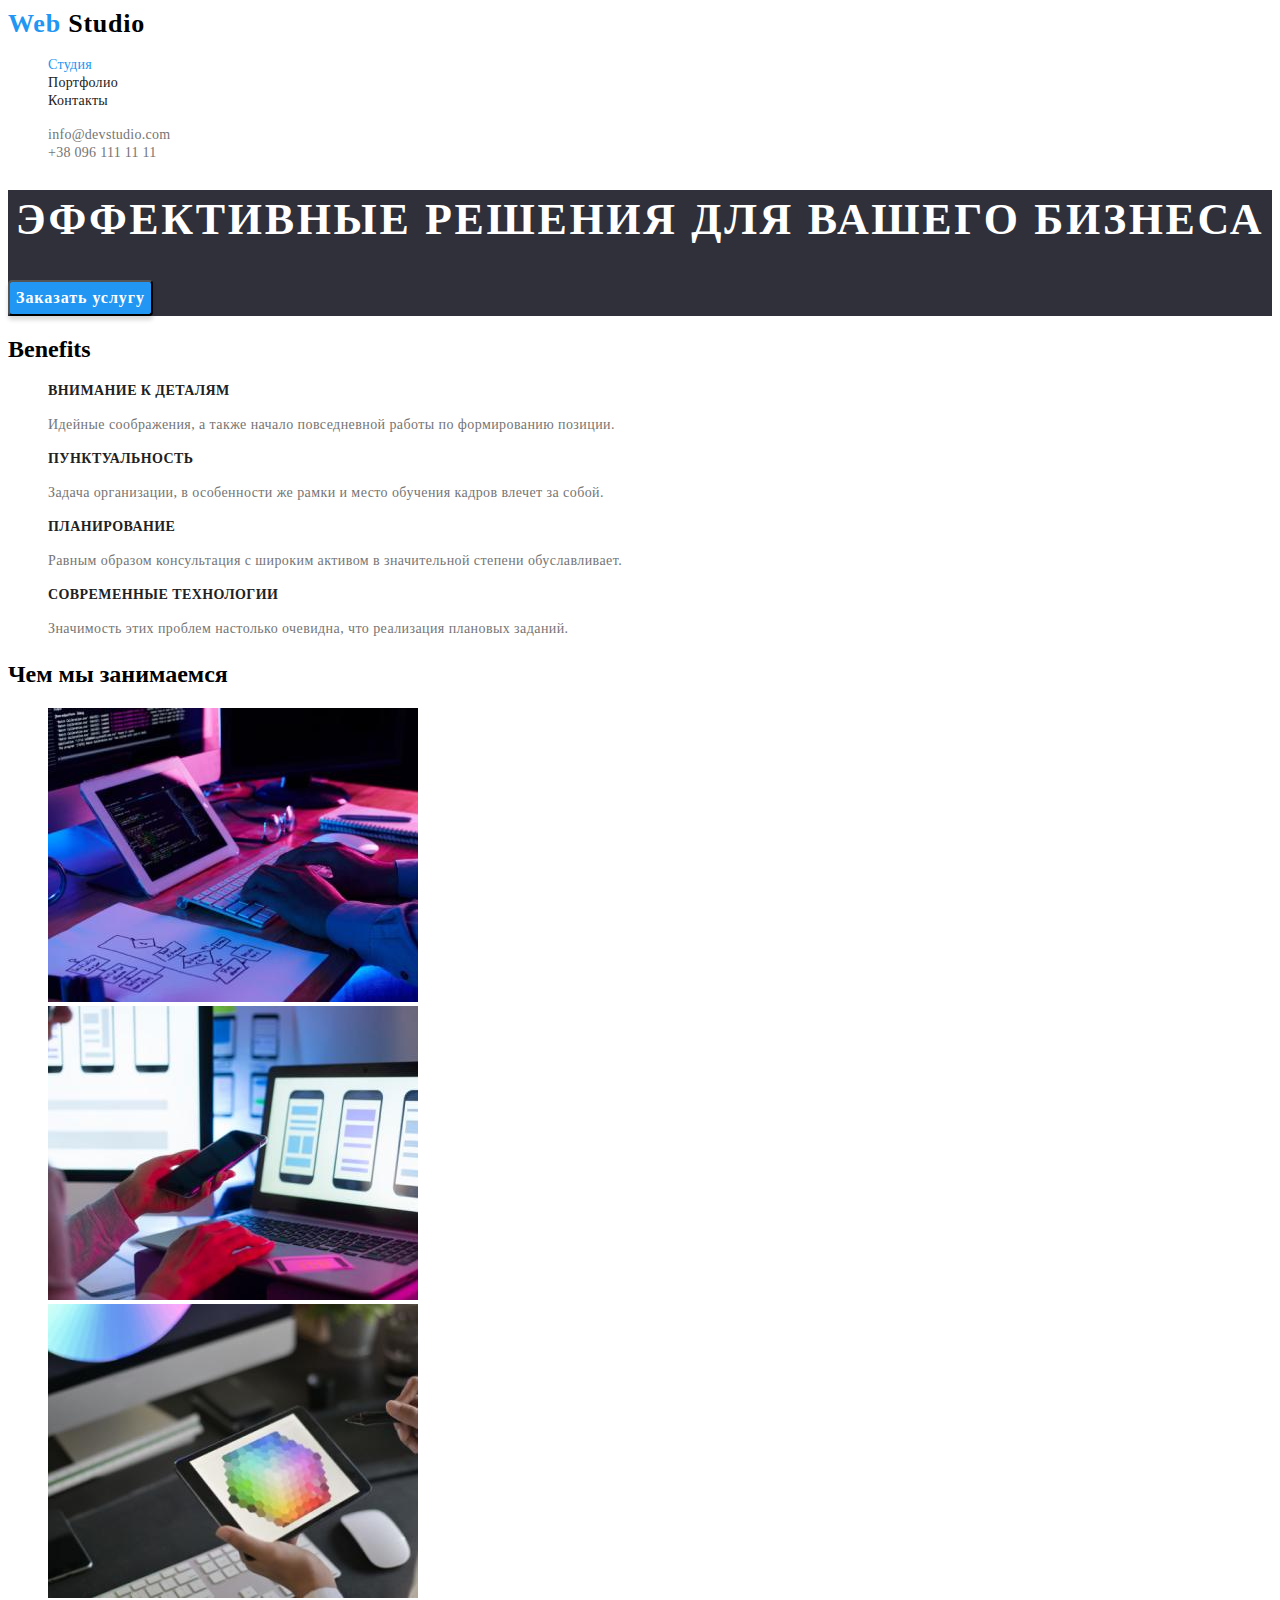
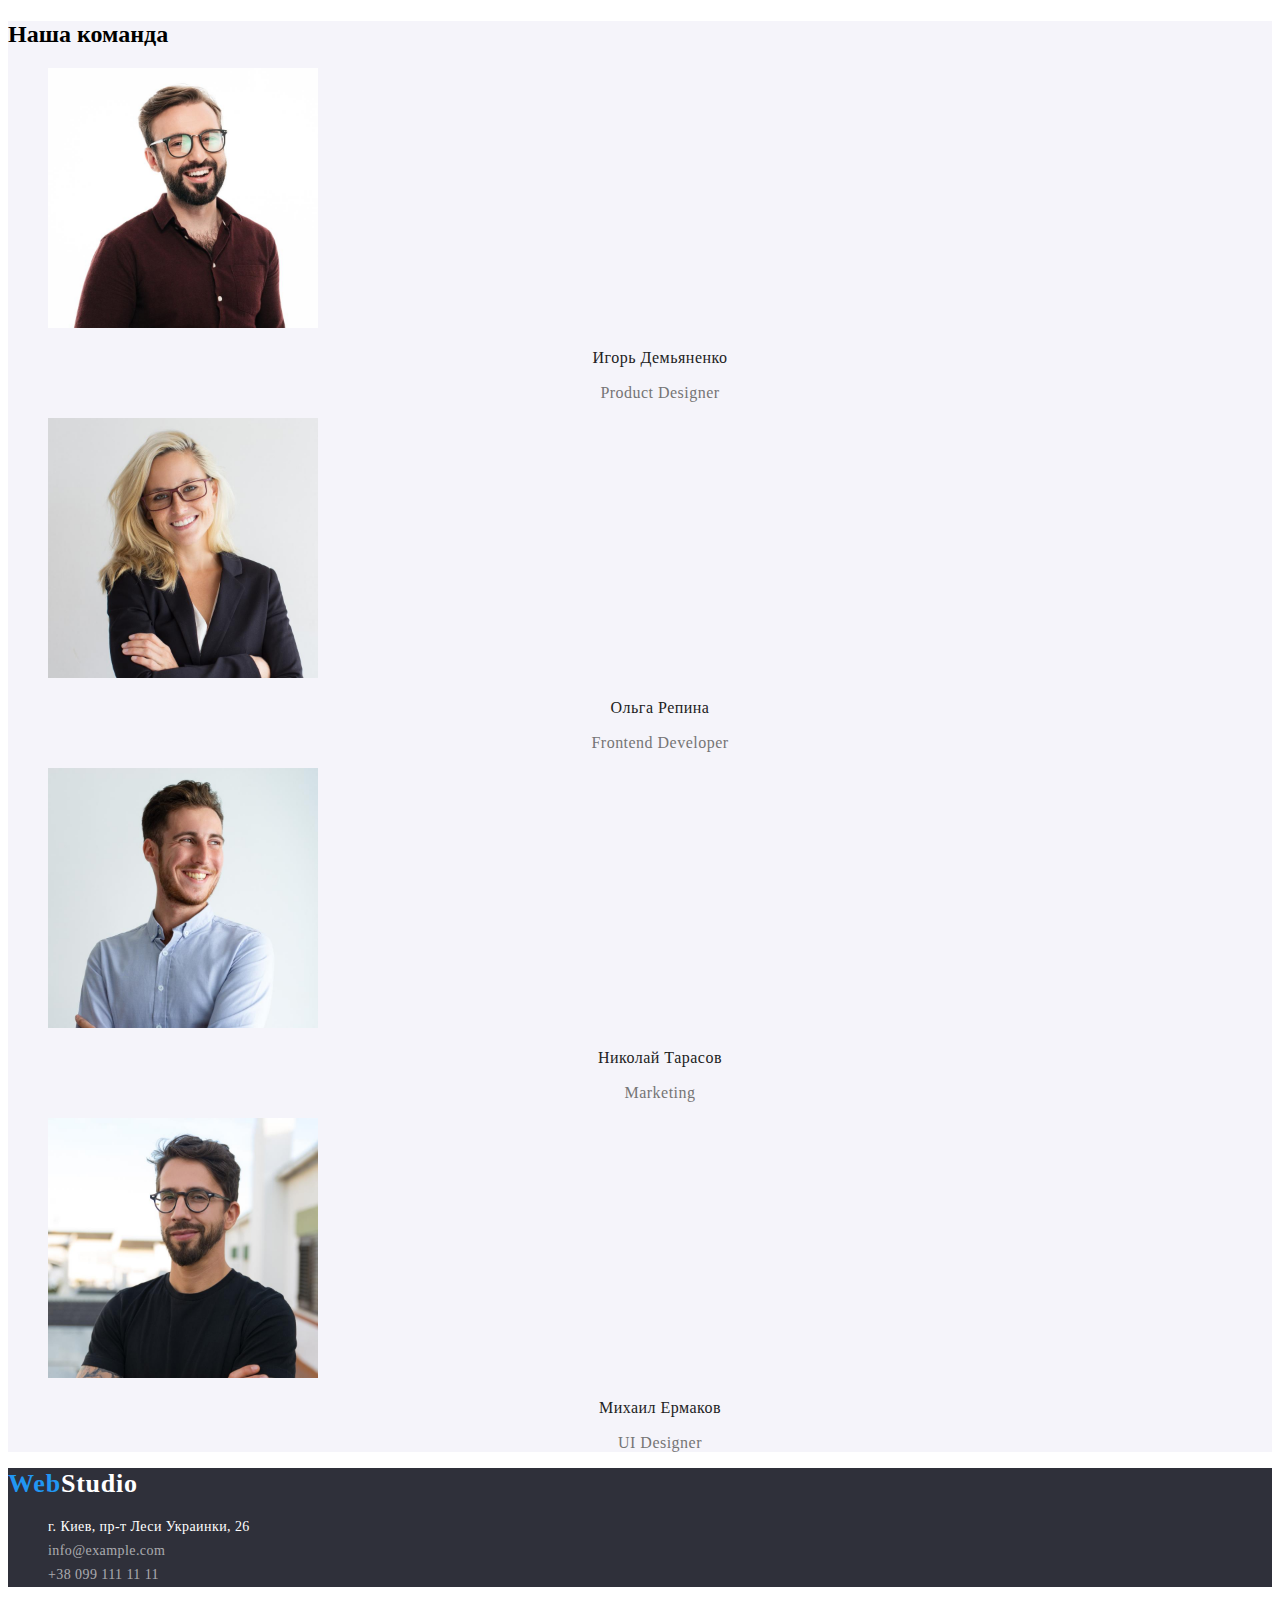
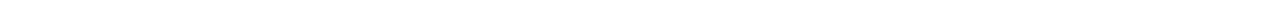
==== commit d367043a: "fixing problems" ====
--- a/index.html
+++ b/index.html
@@ -12,17 +12,17 @@
     <header class="header">
       <!--page navigation-->
       <nav>
-        <a href="/" lang="en" class="logo">Web <span class="logo-dark">Studio</span></a>
-        <ul class="site-nav">
-          <li><a class="header-link" href="./index.html">Студия</a></li>
+        <a href="#" lang="en" class="logo">Web <span class="logo-dark">Studio</span></a>
+        <ul class="nav list">
+          <li><a class="nav-link link-active" href="./index.html">Студия</a></li>
           <li>
-            <a class="header-link" href="./portfolio.html">Портфолио</a>
+            <a class="nav-link" href="./portfolio.html">Портфолио</a>
           </li>
-          <li><a class="header-link contact" href="#">Контакты</a></li>
+          <li><a class="nav-link" href="#">Контакты</a></li>
         </ul>
       </nav>
       <!--contacts info not in nav-->
-      <ul class="header-contacts">
+      <ul class="header-contacts list">
         <li><a class="header-link" href="mailto:info@devstudio.com">info@devstudio.com</a></li>
         <li><a class="header-link" href="tel:+380961111111">+38 096 111 11 11</a></li>
       </ul>
@@ -38,7 +38,7 @@
       <section class="section-features">
         <!--make invisible h2 later-->
         <h2 class="section-title">Benefits</h2>
-        <ul class="feature">
+        <ul class="feature list">
           <li class="feature-item">
             <h3 class="feature-title">Внимание к деталям</h3>
             <p class="feature-text">
@@ -68,7 +68,7 @@
       <!--Section work-->
       <section class="section-work">
         <h2 class="section-title">Чем мы занимаемся</h2>
-        <ul class="work">
+        <ul class="work list">
           <li class="work-item">
             <img
               src="./images/block_scheme2.jpg"
@@ -98,7 +98,7 @@
       <!--our_team-->
       <section class="section-team">
         <h2 class="section-title">Наша команда</h2>
-        <ul class="team">
+        <ul class="team list">
           <li class="team-item">
             <img
               src="./images/ihor_demian2.jpg"
@@ -146,7 +146,7 @@
     <footer>
       <a href="#" class="logo">Web<span class="logo-light">Studio</span></a>
       <address>
-        <ul class="footer">
+        <ul class="footer list">
           <li>
             <a
               class="footer-link location"
--- a/css/styles.css
+++ b/css/styles.css
@@ -1,49 +1,83 @@
-
+/* цвет остовного текста color: #757575; */
+/* вторичныу цвет текста color: #212121; */
+/* color: #FFFFFF; */
+/* акцент  color: #2196F3;*/
+/* hover change #188CE8; */
+/* background: #E5E5E5; */
+/* second background: #F5F4FA; */
 a {
     text-decoration: none;
 }
 
-ul {
-    list-style: none;
-}
+:root{
+    --accent-color: #2196F3;
+    --main-p-color: #757575;
+    --second-h-color:#212121;
+
+}
+
+.nav-link.link-active {
+    color: var(--accent-color);
+}
+
+.nav-link:hover,
+.nav-link:focus {
+    color: var(--accent-color);
+}
+
+.list {
+    list-style: none;}
 
 .body {
-    background: #E5E5E5;
-}
+    color: #757575;
+    background: #E5E5E5;}
+
 .logo {
     font-family: 'Raleway';
     font-weight: 700;
     font-size: 26px;
     line-height: 31px;
     letter-spacing: 0.03em;
-    color: #2196F3;
-    
+    color: var(--accent-color);
 }
 
 .logo-dark {
 
     color: #000000;
 }
-.header-link, .header-contacts {
+
+.nav-link {
     font-family: 'Roboto';
     font-weight: 500;
     font-size: 14px;
     line-height: 16px;
     letter-spacing: 0.02em;
-}
-.site-nav a {
+    color: var(--second-h-color);
+}
+.header-link {
+    font-family: 'Roboto';
+    font-weight: 500;
+    font-size: 14px;
+    line-height: 16px;
+    letter-spacing: 0.02em;
+    color: var(--main-p-color);
+}
+
+
+/* 
+.site-nav {
     
-    color: #212121;
-}
+    color:var(--second-h-color);
+} */
 .header-contacts a {
     color: #757575;
 }
-.header-link.contact {
+
+/* .header-link.contact {
     text-shadow: 0px 4px 4px rgba(0, 0, 0, 0.25);
-}
-.header-link:hover, .header-link:focus{
-    color: #2196F3
-}
+} */
+
+
 
 .section-main {
 background: #2F303A;
@@ -71,7 +105,7 @@
     text-align: center;
     letter-spacing: 0.06em;
     color: #FFFFFF;
-    background: #2196F3;
+    background: var(--accent-color);
     box-shadow: 0px 4px 4px rgba(0, 0, 0, 0.15);
     border-radius: 4px;
 }
@@ -173,7 +207,7 @@
 
 
 .portfolio-button:hover{
-    background: #2196F3;
+    background: var(--accent-color);
     color: #FFFFFF;
     box-shadow: 0px 3px 1px rgba(0, 0, 0, 0.1), 0px 1px 2px rgba(0, 0, 0, 0.08), 0px 2px 2px rgba(0, 0, 0, 0.12);
     border-radius: 4px;
@@ -196,4 +230,4 @@
         line-height: 30px;
         letter-spacing: 0.03em;
         color: #757575;
-}
+}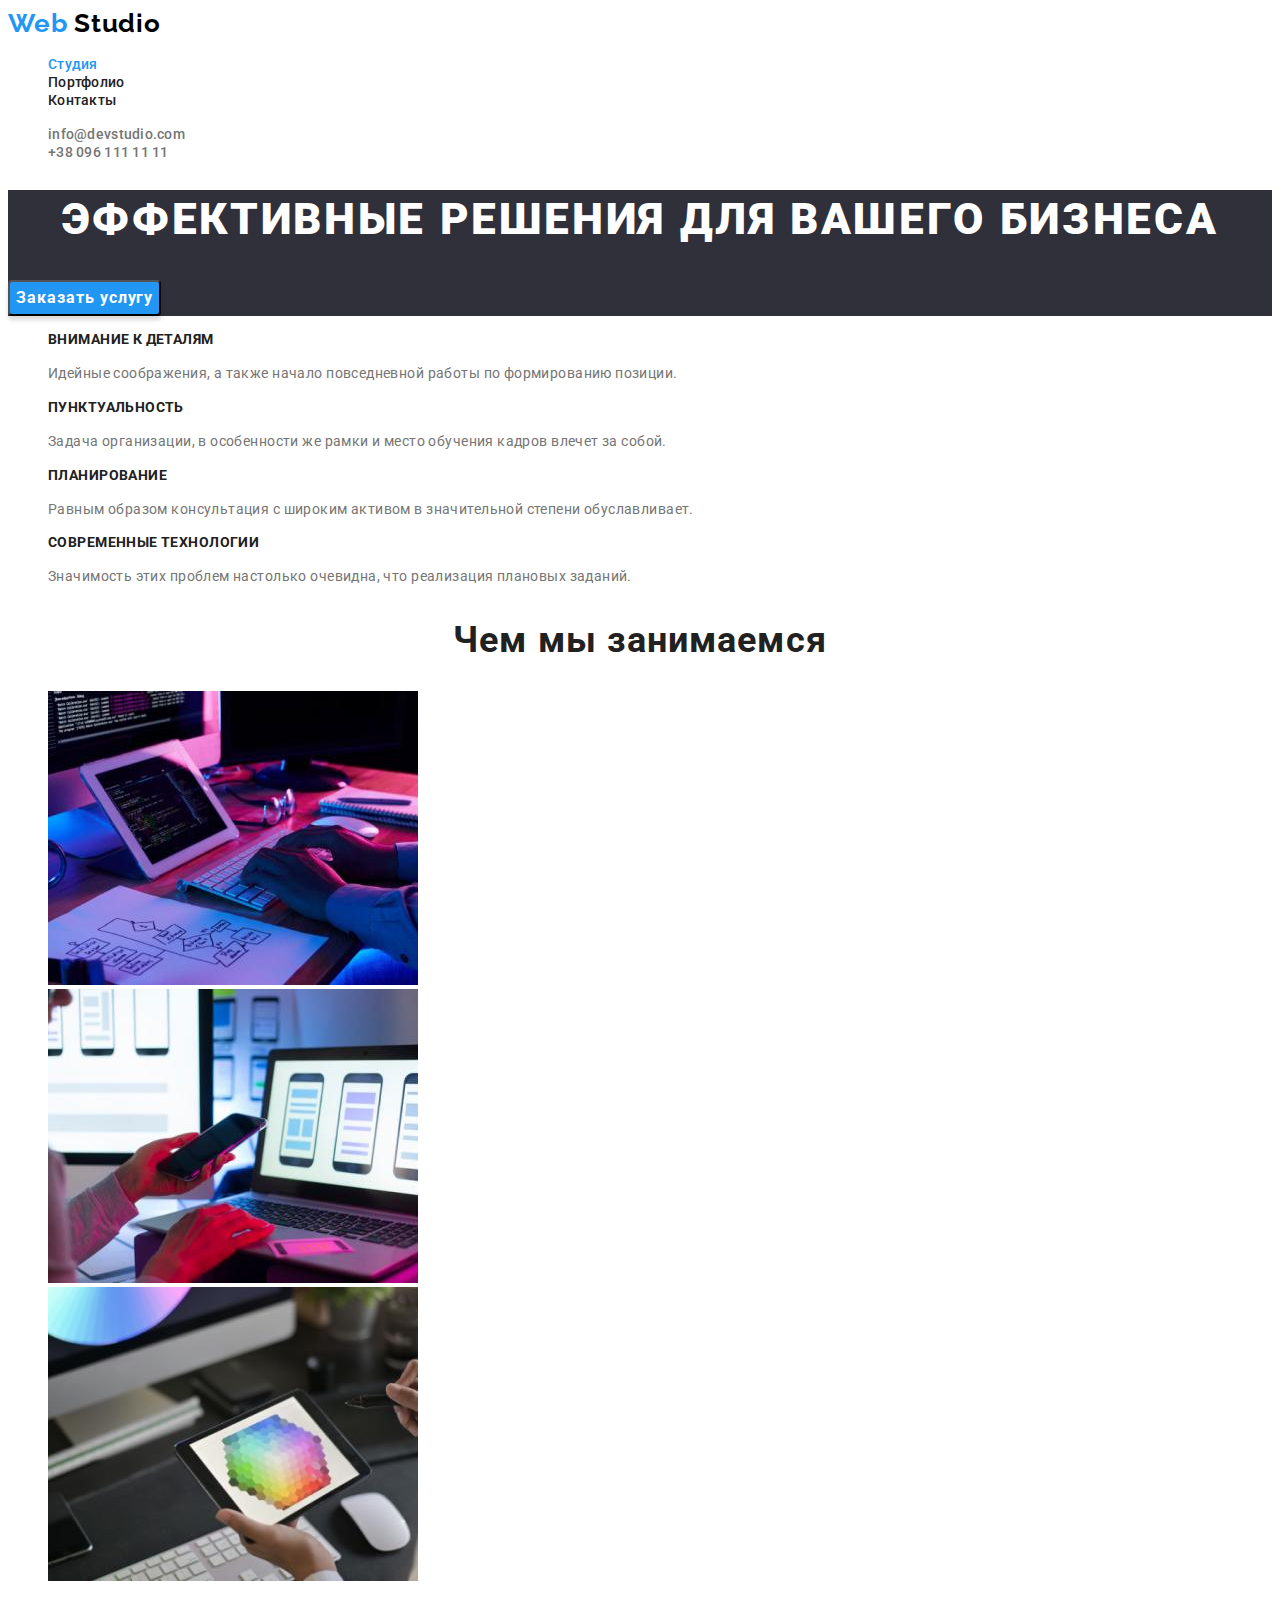
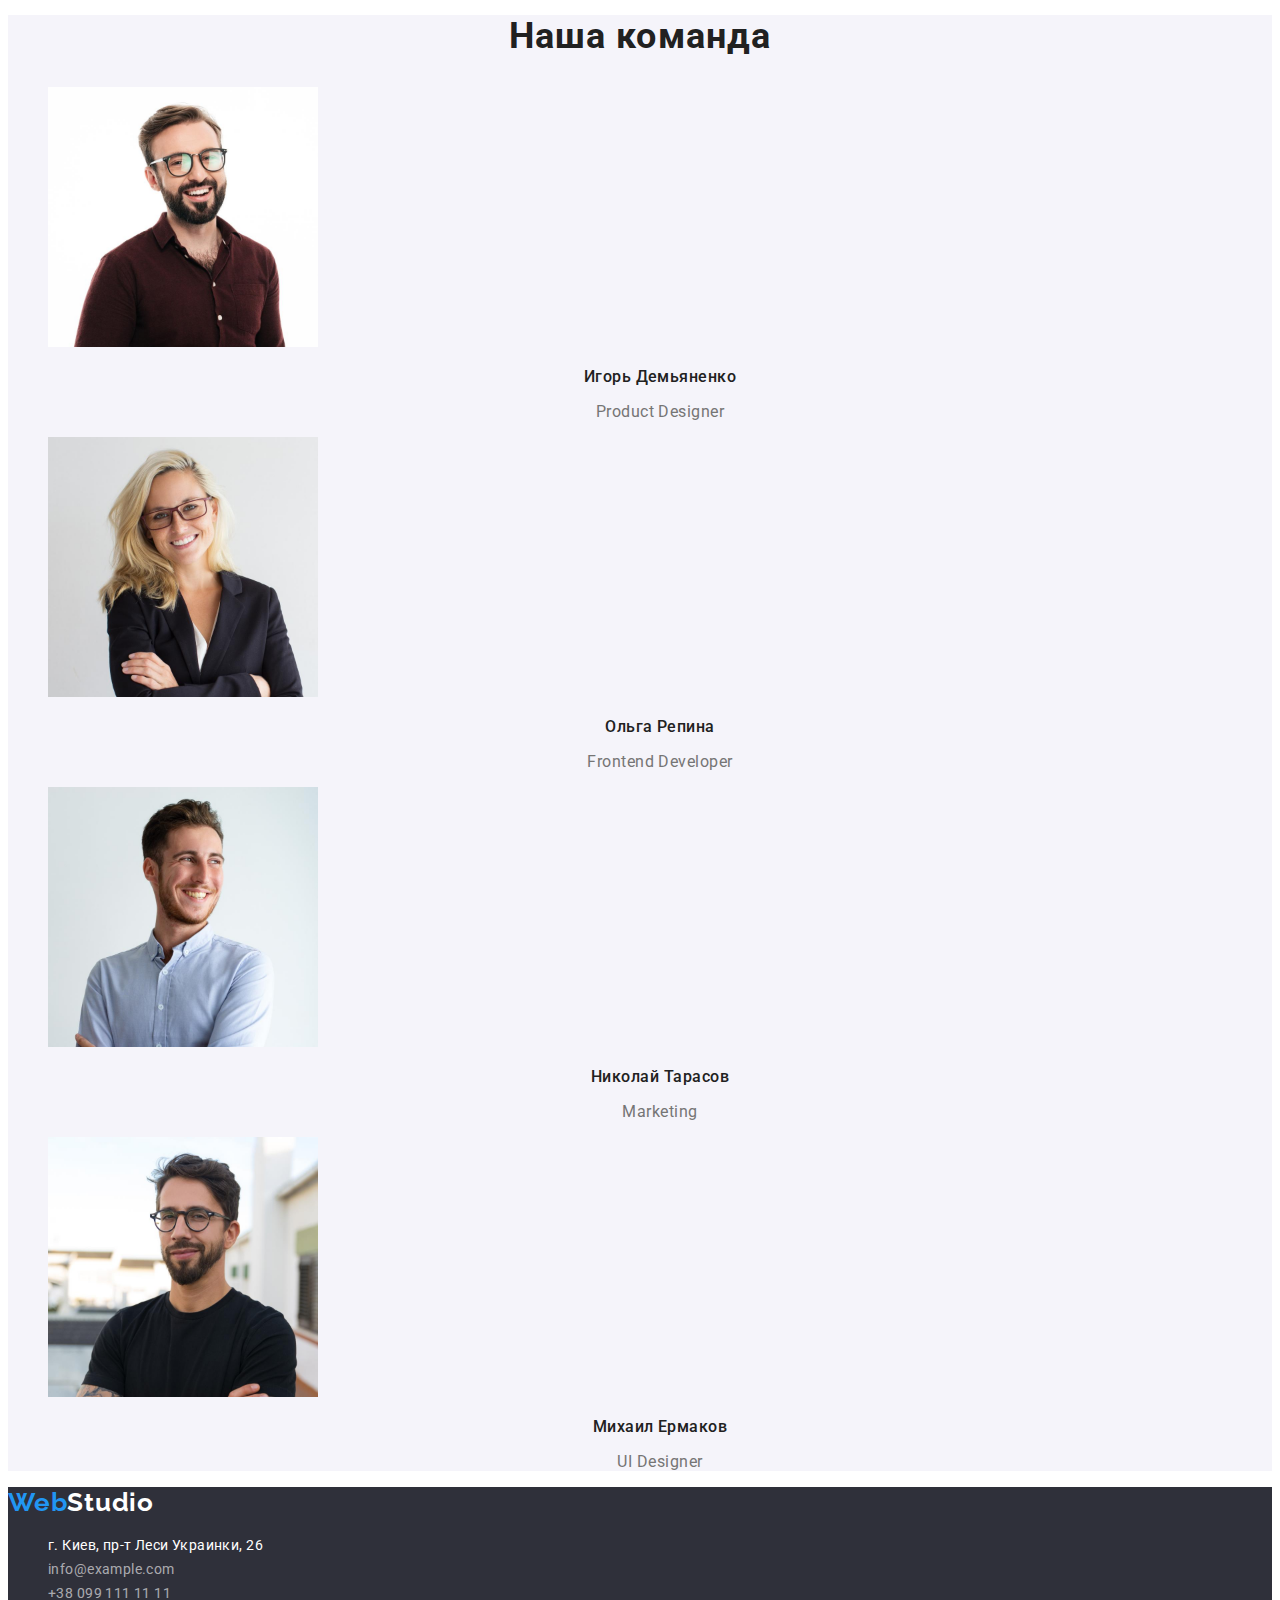
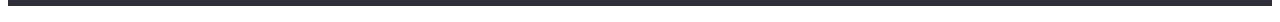
==== commit 7baab091: "finally  made classes" ====
--- a/index.html
+++ b/index.html
@@ -5,26 +5,40 @@
     <meta http-equiv="X-UA-Compatible" content="IE=edge" />
     <meta name="viewport" content="width=device-width, initial-scale=1.0" />
     <title>Document</title>
+    <link rel="preconnect" href="https://fonts.googleapis.com" />
+    <link rel="preconnect" href="https://fonts.gstatic.com" crossorigin />
+    <link
+      href="https://fonts.googleapis.com/css2?family=Montserrat:wght@400;700&family=Raleway:wght@700&family=Roboto:wght@400;500;700;900&display=swap"
+      rel="stylesheet"
+    />
     <link rel="stylesheet" href="./css/styles.css" />
   </head>
   <body>
     <!--Header-->
-    <header class="header">
+    <header class="page-header">
       <!--page navigation-->
-      <nav>
-        <a href="#" lang="en" class="logo">Web <span class="logo-dark">Studio</span></a>
-        <ul class="nav list">
-          <li><a class="nav-link link-active" href="./index.html">Студия</a></li>
-          <li>
-            <a class="nav-link" href="./portfolio.html">Портфолио</a>
+      <nav class="navigation">
+        <a href="#" lang="en" class="logo link list">Web <span class="logo-dark">Studio</span></a>
+        <ul class="nav-list list">
+          <li class="nav-item">
+            <a class="nav-link link-active link" href="./index.html">Студия</a>
           </li>
-          <li><a class="nav-link" href="#">Контакты</a></li>
+          <li class="nav-item">
+            <a class="nav-link link" href="./portfolio.html">Портфолио</a>
+          </li>
+          <li class="nav-item">
+            <a class="nav-link link" href="#">Контакты</a>
+          </li>
         </ul>
       </nav>
-      <!--contacts info not in nav-->
+      <!--contacts info -->
       <ul class="header-contacts list">
-        <li><a class="header-link" href="mailto:info@devstudio.com">info@devstudio.com</a></li>
-        <li><a class="header-link" href="tel:+380961111111">+38 096 111 11 11</a></li>
+        <li>
+          <a class="header-link-mail link" href="mailto:info@devstudio.com">info@devstudio.com</a>
+        </li>
+        <li>
+          <a class="header-link-phone link" href="tel:+380961111111">+38 096 111 11 11</a>
+        </li>
       </ul>
     </header>
 
@@ -32,13 +46,13 @@
       <!--Section effective_solution_for_your_business-->
       <section class="section-main">
         <h1 class="main-header">Эффективные решения для вашего бизнеса</h1>
-        <button class="main-button" type="button">Заказать услугу</button>
+        <button class="main-btn" type="button">Заказать услугу</button>
       </section>
       <!--Section features-->
       <section class="section-features">
         <!--make invisible h2 later-->
-        <h2 class="section-title">Benefits</h2>
-        <ul class="feature list">
+        <h2 hidden class="section-title">Benefits</h2>
+        <ul class="feature-list list">
           <li class="feature-item">
             <h3 class="feature-title">Внимание к деталям</h3>
             <p class="feature-text">
@@ -68,9 +82,10 @@
       <!--Section work-->
       <section class="section-work">
         <h2 class="section-title">Чем мы занимаемся</h2>
-        <ul class="work list">
+        <ul class="work-list list">
           <li class="work-item">
             <img
+              class="section-work-img"
               src="./images/block_scheme2.jpg"
               alt="Руки кодирующие на ноутбуке по блок-схеме"
               width="370"
@@ -79,6 +94,7 @@
           </li>
           <li class="work-item">
             <img
+              class="section-work-img"
               src="./images/mobile_vers2.jpg"
               alt="Экран ноутбука с вариатами моб.приложений"
               width="370"
@@ -87,6 +103,7 @@
           </li>
           <li class="work-item">
             <img
+              class="section-work-img"
               src="./images/laptop_vers2.jpg"
               alt="Планшет с игрой в руках "
               width="370"
@@ -98,9 +115,10 @@
       <!--our_team-->
       <section class="section-team">
         <h2 class="section-title">Наша команда</h2>
-        <ul class="team list">
+        <ul class="team-list list">
           <li class="team-item">
             <img
+              class="section-team-img"
               src="./images/ihor_demian2.jpg"
               alt="Фотография Игорь Демьяненко"
               width="270"
@@ -111,6 +129,7 @@
           </li>
           <li class="team-item">
             <img
+              class="section-team-img"
               src="./images/olha_repina2.jpg"
               alt="Фотография Ольга Репина"
               width="270"
@@ -121,6 +140,7 @@
           </li>
           <li class="team-item">
             <img
+              class="section-team-img"
               src="./images/nikolaj_tarasov2.jpg"
               alt="Фотография Николай Тарасов"
               width="270"
@@ -131,6 +151,7 @@
           </li>
           <li class="team-item">
             <img
+              class="section-team-img"
               src="./images/michail_ermakov2.jpg"
               alt="Фотография Михаил Ермаков"
               width="270"
@@ -143,21 +164,25 @@
       </section>
     </main>
     <!--Footer-->
-    <footer>
-      <a href="#" class="logo">Web<span class="logo-light">Studio</span></a>
-      <address>
-        <ul class="footer list">
-          <li>
+    <footer class="page-footer">
+      <a href="#" class="logo link list">Web<span class="logo-light">Studio</span></a>
+      <address class="footer-addr">
+        <ul class="footer-list list">
+          <li class="footer-item">
             <a
-              class="footer-link location"
+              class="footer-link location link"
               href="https://goo.gl/maps/vdUjSE2Tv6SdJSwDA"
               target="_blank"
               rel="noopener noreferrer"
               >г. Киев, пр-т Леси Украинки, 26
             </a>
           </li>
-          <li><a class="footer-link" href="mailto:info@example.com">info@example.com</a></li>
-          <li><a class="footer-link" href="tel:+380991111111">+38 099 111 11 11</a></li>
+          <li class="footer-item">
+            <a class="footer-link-mail link" href="mailto:info@example.com">info@example.com</a>
+          </li>
+          <li class="footer-item">
+            <a class="footer-link-phone link" href="tel:+380991111111">+38 099 111 11 11</a>
+          </li>
         </ul>
       </address>
     </footer>
--- a/css/styles.css
+++ b/css/styles.css
@@ -4,8 +4,17 @@
 /* акцент  color: #2196F3;*/
 /* hover change #188CE8; */
 /* background: #E5E5E5; */
-/* second background: #F5F4FA; */
-a {
+/* second background: #F5F4FA; 
+logo color dark color: #000000;
+section main background: #2F303A;
+
+
+*/
+.list {
+    list-style: none;
+}
+
+.link {
     text-decoration: none;
 }
 
@@ -15,36 +24,210 @@
     --second-h-color:#212121;
 
 }
-
-.nav-link.link-active {
-    color: var(--accent-color);
-}
-
-.nav-link:hover,
-.nav-link:focus {
-    color: var(--accent-color);
-}
-
-.list {
-    list-style: none;}
-
-.body {
-    color: #757575;
-    background: #E5E5E5;}
-
+/* ========================== HEADER================================ */
 .logo {
-    font-family: 'Raleway';
+    font-family: 'Raleway', sans-serif;
     font-weight: 700;
     font-size: 26px;
-    line-height: 31px;
-    letter-spacing: 0.03em;
-    color: var(--accent-color);
-}
-
+    line-height: 1.19;
+    letter-spacing: 0.03em;
+    color: #2196F3;
+}
 .logo-dark {
-
-    color: #000000;
-}
+    color: #000000; ;
+}
+.nav-link, 
+.header-link-phone,
+.header-link-mail{
+    font-family: 'Roboto', sans-serif;
+    font-weight: 500;
+    font-size: 14px;
+    line-height: 1.14;
+    letter-spacing: 0.02em;
+    color: #212121;
+}
+.header-link-phone,
+.header-link-mail{
+    color: #757575;
+}
+.nav-link:hover, 
+.header-link-phone:hover, 
+.header-link-mail:hover,
+.nav-link:focus,
+.header-link-phone:focus,
+.header-link-mail:focus{
+    color: #2196F3;
+}
+
+
+.link-active {
+    color: #2196F3;
+}
+
+/* =================== /HEADER ================================= */
+
+/* ======================== Section MAIN ========================= */
+.section-main {
+    background: #2F303A;
+}
+.main-header {
+        font-family: 'Roboto', sans-serif;
+        font-weight: 900;
+        font-size: 44px;
+        line-height: 1.36;
+        text-align: center;
+        letter-spacing: 0.06em;
+        text-transform: uppercase;
+        color: #FFFFFF;
+}
+.main-btn{
+        font-family: 'Roboto', sans-serif;
+        font-weight: 700;
+        font-size: 16px;
+        line-height: 1.88;
+        display: flex;
+        align-items: center;
+        text-align: center;
+        letter-spacing: 0.06em;
+        color: #FFFFFF;
+    background: #2196F3;
+    box-shadow: 0px 4px 4px rgba(0, 0, 0, 0.15);
+    border-radius: 4px;
+}
+.main-btn:hover {
+    background-color: #188CE8;
+    color: white;
+}
+/* ===================== /MAIN ====================================== */
+
+/* =========================== FEATURES ============================== */
+.feature-title{
+    font-family: 'Roboto', sans-serif;
+    font-weight: 700;
+    font-size: 14px;
+    line-height: 1.14;
+    letter-spacing: 0.03em;
+    text-transform: uppercase;
+    color: #212121;
+}
+.feature-text {
+    font-family: 'Roboto', sans-serif;
+    font-weight: 400;
+    font-size: 14px;
+    line-height: 1.71;
+    letter-spacing: 0.03em;
+    color: #757575;
+}
+/* =========================== /FEATURES ============================== */
+
+/* ======================== WORK ======================================== */
+.section-title{
+        font-family: 'Roboto', sans-serif;
+        font-weight: 700;
+        font-size: 36px;
+        line-height: 1.17;
+        text-align: center;
+        letter-spacing: 0.03em;
+        color: #212121;
+}
+/* ======================== /WORK ======================================== */
+
+/* ======================== TEAM ========================================== */
+.section-team{
+    background: #F5F4FA;
+}
+.team-title{
+    font-family: 'Roboto', sans-serif;
+    font-weight: 500;
+    font-size: 16px;
+    line-height: 1.19;
+    text-align: center;
+    letter-spacing: 0.03em;
+    color: #212121;
+}
+.team-text{
+    font-family: 'Roboto', sans-serif;
+    font-weight: 400;
+    font-size: 16px;
+    line-height: 1.19;
+    text-align: center;
+    letter-spacing: 0.03em;
+    color: #757575;
+}
+
+/* ======================== /TEAM ========================================== */
+
+/* ============================= FOOTER ========================= */
+.page-footer {
+    background: #2F303A;
+}
+.footer-link,
+.footer-link-mail,
+.footer-link-phone {
+    font-family: 'Roboto', sans-serif;
+    font-style: normal;
+    font-weight: 400;
+    font-size: 14px;
+    line-height: 1.71;
+    letter-spacing: 0.03em;
+    color: rgba(255, 255, 255, 0.6);
+}
+.logo-light, .location {
+    color: #FFFFFF;
+}
+
+.footer-link-mail:hover,
+.footer-link-phone:hover,
+.footer-link-mail:focus,
+.footer-link-phone:focus{
+    color: #2196F3;
+}
+/* ============================= /FOOTER ========================= */
+
+/* ============================= PORTFOLIO html ====================== */
+/* ====  filter == */
+.filter-btn {
+    font-family: 'Roboto', sans-serif;
+    font-weight: 500;
+    font-size: 16px;
+    line-height: 1.63;
+    text-align: center;
+    letter-spacing: 0.03em;
+    color: #212121;
+    border: none;
+    background: #F5F4FA;
+    border-radius: 4px;
+}
+.filter-btn:hover{
+    background: #2196F3;
+    box-shadow: 0px 3px 1px rgba(0, 0, 0, 0.1), 0px 1px 2px rgba(0, 0, 0, 0.08), 0px 2px 2px rgba(0, 0, 0, 0.12);
+    border-radius: 4px;
+    color: #FFFFFF;
+}
+/* ===== /filter ====== */
+/* ====== Content =======*/
+.content-title{
+    font-family: 'Roboto', sans-serif;
+    font-weight: 700;
+    font-size: 18px;
+    line-height: 2;
+    letter-spacing: 0.06em;
+    color: #212121;
+}
+.content-text{
+    font-family: 'Roboto', sans-serif;
+    font-weight: 400;
+    font-size: 16px;
+    line-height: 1.88;
+    letter-spacing: 0.03em;
+    color: #757575;
+}
+/* ====== /Content =======*/
+/* ============================= /PORTFOLIO html ====================== */
+
+
+
+/* 
 
 .nav-link {
     font-family: 'Roboto';
@@ -64,19 +247,6 @@
 }
 
 
-/* 
-.site-nav {
-    
-    color:var(--second-h-color);
-} */
-.header-contacts a {
-    color: #757575;
-}
-
-/* .header-link.contact {
-    text-shadow: 0px 4px 4px rgba(0, 0, 0, 0.25);
-} */
-
 
 
 .section-main {
@@ -136,9 +306,7 @@
     color: #757575;
 }
 
-/* .feature, .work, .team{
-    display: flex;
-} */
+ 
 
 .section-team {
     background: #F5F4FA;
@@ -230,4 +398,4 @@
         line-height: 30px;
         letter-spacing: 0.03em;
         color: #757575;
-}+} */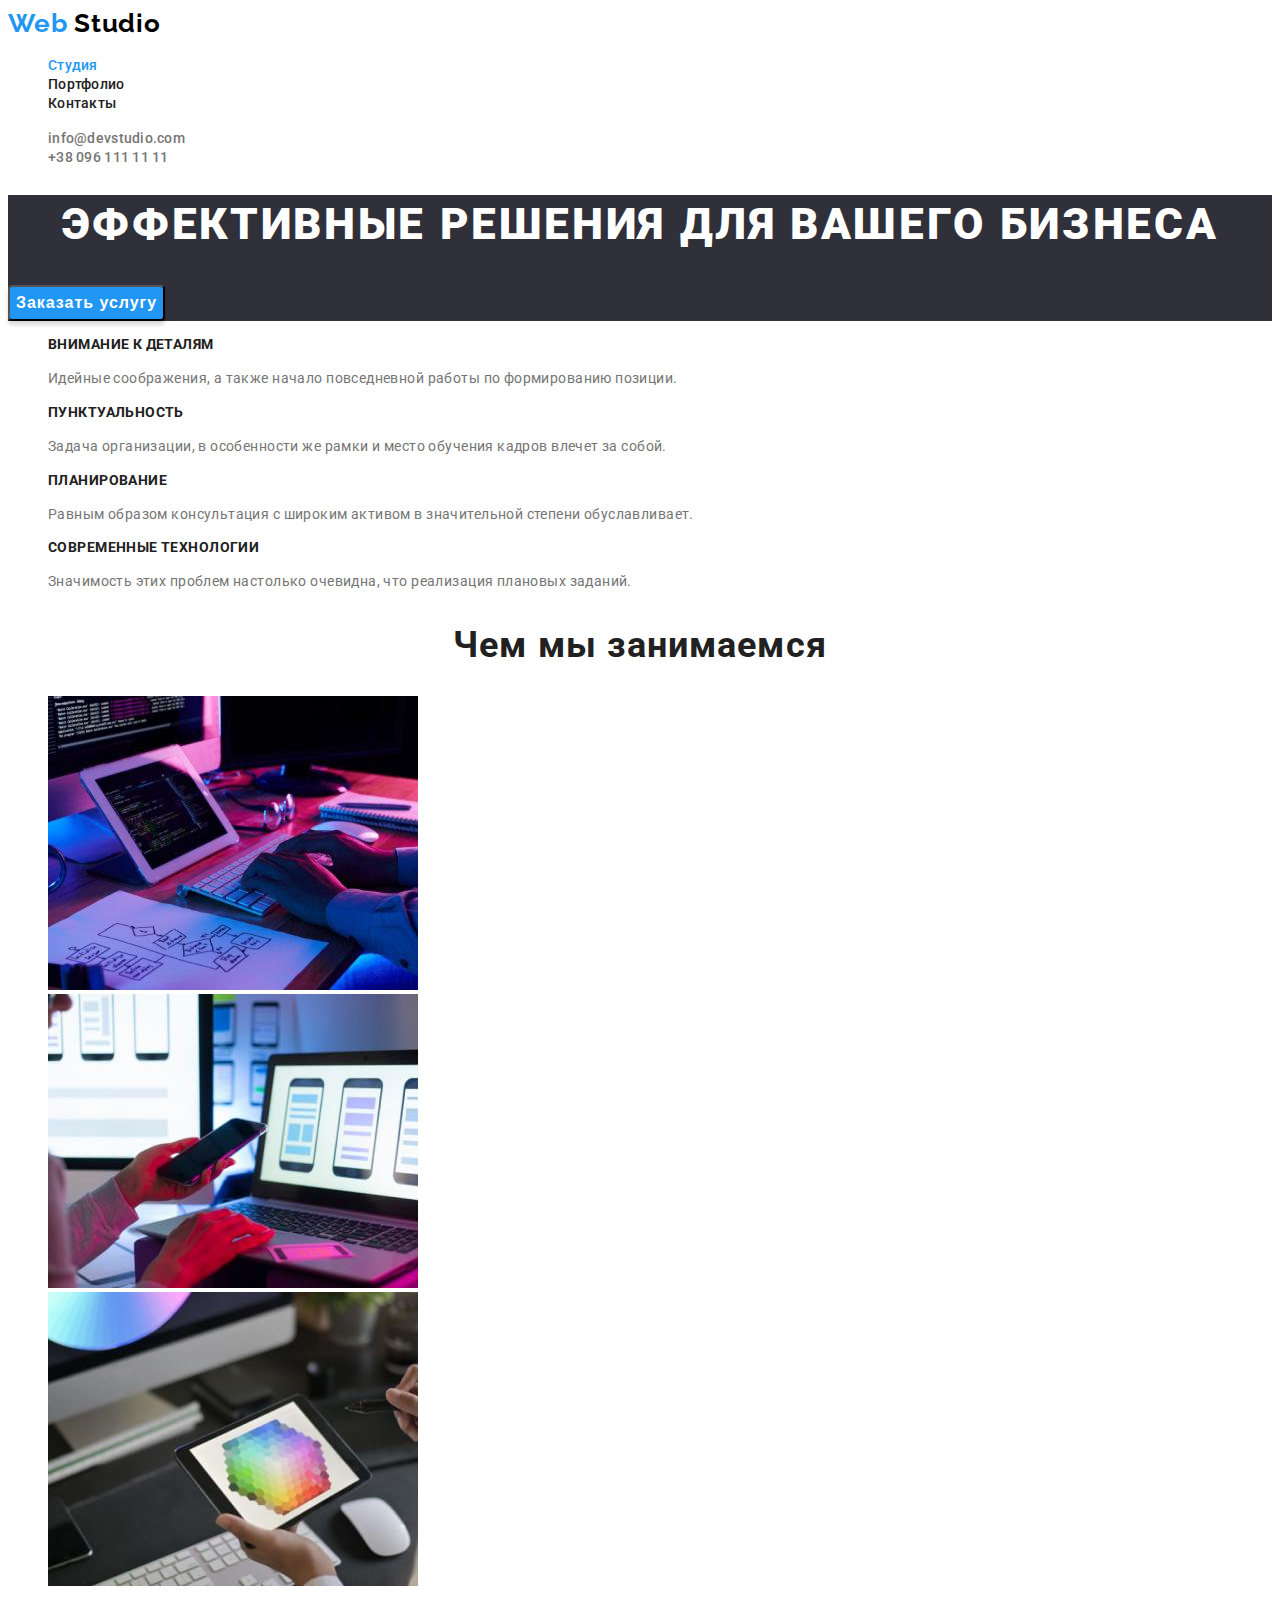
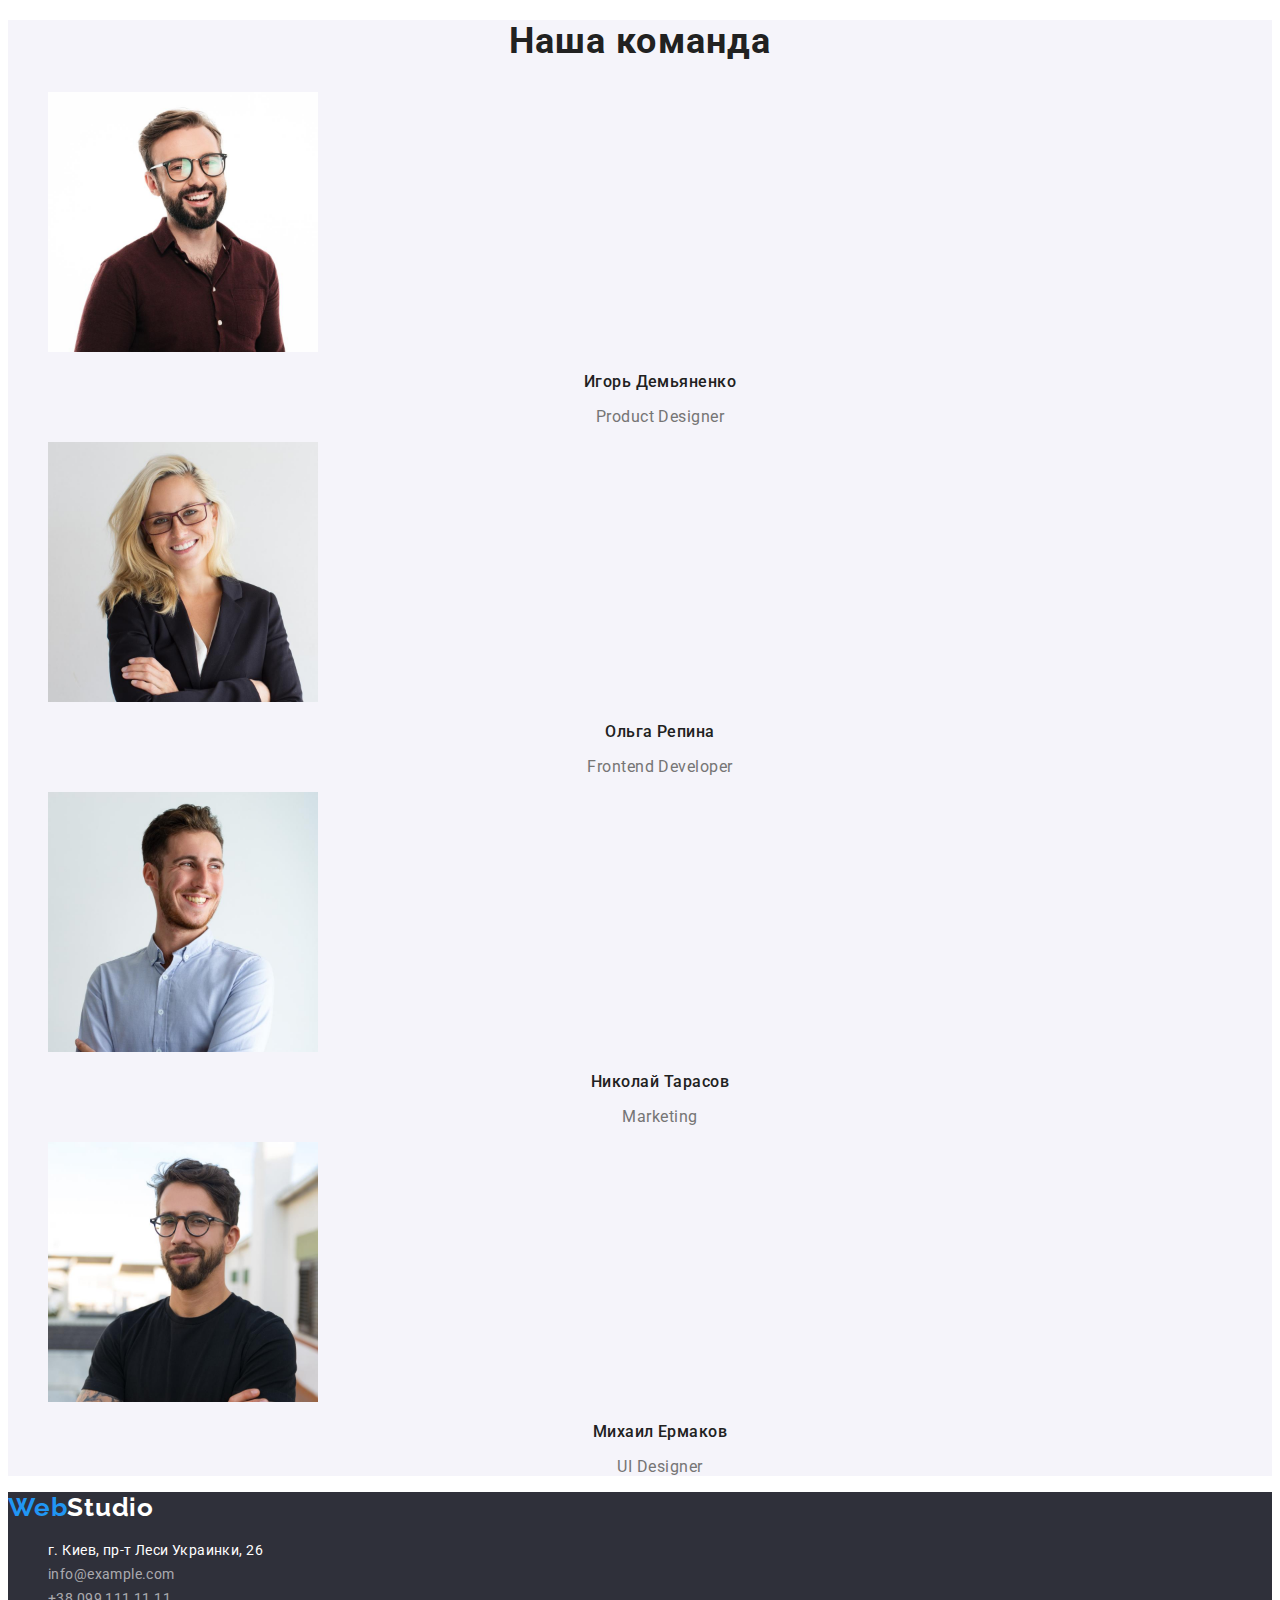
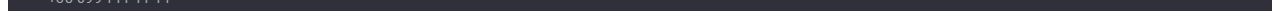
==== commit 0805d3cb: "final touch-1" ====
--- a/index.html
+++ b/index.html
@@ -44,9 +44,9 @@
 
     <main>
       <!--Section effective_solution_for_your_business-->
-      <section class="section-main">
-        <h1 class="main-header">Эффективные решения для вашего бизнеса</h1>
-        <button class="main-btn" type="button">Заказать услугу</button>
+      <section class="hero">
+        <h1 class="main-title">Эффективные решения для вашего бизнеса</h1>
+        <button class="hero-btn" type="button">Заказать услугу</button>
       </section>
       <!--Section features-->
       <section class="section-features">
@@ -170,7 +170,7 @@
         <ul class="footer-list list">
           <li class="footer-item">
             <a
-              class="footer-link location link"
+              class="footer-link-location link"
               href="https://goo.gl/maps/vdUjSE2Tv6SdJSwDA"
               target="_blank"
               rel="noopener noreferrer"
@@ -178,10 +178,10 @@
             </a>
           </li>
           <li class="footer-item">
-            <a class="footer-link-mail link" href="mailto:info@example.com">info@example.com</a>
+            <a class="footer-link link" href="mailto:info@example.com">info@example.com</a>
           </li>
           <li class="footer-item">
-            <a class="footer-link-phone link" href="tel:+380991111111">+38 099 111 11 11</a>
+            <a class="footer-link link" href="tel:+380991111111">+38 099 111 11 11</a>
           </li>
         </ul>
       </address>
--- a/css/styles.css
+++ b/css/styles.css
@@ -4,12 +4,12 @@
 /* акцент  color: #2196F3;*/
 /* hover change #188CE8; */
 /* background: #E5E5E5; */
-/* second background: #F5F4FA; 
+/* second background lite: #F5F4FA; 
 logo color dark color: #000000;
-section main background: #2F303A;
-
+section background dark: #2F303A;
 
 */
+
 .list {
     list-style: none;
 }
@@ -17,11 +17,18 @@
 .link {
     text-decoration: none;
 }
-
+body{
+    font-family: 'Roboto', sans-serif;
+}
 :root{
     --accent-color: #2196F3;
+    --btn-other-color: #188CE8;
     --main-p-color: #757575;
-    --second-h-color:#212121;
+    --main-h-color:#212121;
+    --main-white-color:#FFFFFF;
+    --logo-dark-color:#000000;
+    --main-bg-lite-color: #F5F4FA;
+    --main-bg-dark-color--: #2F303A;
 
 }
 /* ========================== HEADER================================ */
@@ -31,24 +38,23 @@
     font-size: 26px;
     line-height: 1.19;
     letter-spacing: 0.03em;
-    color: #2196F3;
+    color: var(--accent-color);
 }
 .logo-dark {
-    color: #000000; ;
+    color: var(--logo-dark-color);
 }
 .nav-link, 
 .header-link-phone,
 .header-link-mail{
-    font-family: 'Roboto', sans-serif;
     font-weight: 500;
     font-size: 14px;
     line-height: 1.14;
     letter-spacing: 0.02em;
-    color: #212121;
+    color: var(--main-h-color);
 }
 .header-link-phone,
 .header-link-mail{
-    color: #757575;
+    color: var(--main-p-color);
 }
 .nav-link:hover, 
 .header-link-phone:hover, 
@@ -56,346 +62,161 @@
 .nav-link:focus,
 .header-link-phone:focus,
 .header-link-mail:focus{
-    color: #2196F3;
+    color: var(--accent-color);
 }
 
 
 .link-active {
-    color: #2196F3;
+    color: var(--accent-color);
 }
 
 /* =================== /HEADER ================================= */
 
 /* ======================== Section MAIN ========================= */
-.section-main {
-    background: #2F303A;
-}
-.main-header {
-        font-family: 'Roboto', sans-serif;
-        font-weight: 900;
-        font-size: 44px;
-        line-height: 1.36;
-        text-align: center;
-        letter-spacing: 0.06em;
-        text-transform: uppercase;
-        color: #FFFFFF;
-}
-.main-btn{
-        font-family: 'Roboto', sans-serif;
-        font-weight: 700;
-        font-size: 16px;
-        line-height: 1.88;
-        display: flex;
-        align-items: center;
-        text-align: center;
-        letter-spacing: 0.06em;
-        color: #FFFFFF;
-    background: #2196F3;
+.hero {
+    background: var(--main-bg-dark-color--);
+}
+.main-title {
+    font-weight: 900;
+    font-size: 44px;
+    line-height: 1.36;
+    text-align: center;
+    letter-spacing: 0.06em;
+    text-transform: uppercase;
+    color: var(--main-white-color);
+}
+.hero-btn{
+    font-weight: 700;
+    font-size: 16px;
+    line-height: 1.88;
+    display: flex;
+    align-items: center;
+    text-align: center;
+    letter-spacing: 0.06em;
+    color: var(--main-white-color);
+    background-color: var(--accent-color);
     box-shadow: 0px 4px 4px rgba(0, 0, 0, 0.15);
     border-radius: 4px;
-}
-.main-btn:hover {
-    background-color: #188CE8;
-    color: white;
+    cursor: pointer;
+}
+.hero-btn:hover {
+    background-color: var(--btn-other-color);
+    color: var(--main-white-color);
 }
 /* ===================== /MAIN ====================================== */
 
 /* =========================== FEATURES ============================== */
 .feature-title{
-    font-family: 'Roboto', sans-serif;
     font-weight: 700;
     font-size: 14px;
     line-height: 1.14;
     letter-spacing: 0.03em;
     text-transform: uppercase;
-    color: #212121;
-}
-.feature-text {
-    font-family: 'Roboto', sans-serif;
+    color: var(--main-h-color);
+}
+.feature-text,
+.footer-link,
+.footer-link-location{
     font-weight: 400;
     font-size: 14px;
     line-height: 1.71;
     letter-spacing: 0.03em;
-    color: #757575;
+}
+.feature-text{
+    color: var(--main-p-color);
 }
 /* =========================== /FEATURES ============================== */
 
 /* ======================== WORK ======================================== */
 .section-title{
-        font-family: 'Roboto', sans-serif;
+
         font-weight: 700;
         font-size: 36px;
         line-height: 1.17;
         text-align: center;
         letter-spacing: 0.03em;
-        color: #212121;
+        color: var(--main-h-color);
 }
 /* ======================== /WORK ======================================== */
 
 /* ======================== TEAM ========================================== */
 .section-team{
-    background: #F5F4FA;
+    background: var(--main-bg-lite-color);
 }
 .team-title{
-    font-family: 'Roboto', sans-serif;
     font-weight: 500;
     font-size: 16px;
     line-height: 1.19;
     text-align: center;
     letter-spacing: 0.03em;
-    color: #212121;
+    color: var(--main-h-color);
 }
 .team-text{
-    font-family: 'Roboto', sans-serif;
     font-weight: 400;
     font-size: 16px;
     line-height: 1.19;
     text-align: center;
     letter-spacing: 0.03em;
-    color: #757575;
+    color: var(--main-p-color);
 }
 
 /* ======================== /TEAM ========================================== */
 
 /* ============================= FOOTER ========================= */
 .page-footer {
-    background: #2F303A;
-}
-.footer-link,
-.footer-link-mail,
-.footer-link-phone {
-    font-family: 'Roboto', sans-serif;
-    font-style: normal;
-    font-weight: 400;
-    font-size: 14px;
-    line-height: 1.71;
-    letter-spacing: 0.03em;
+    background: var(--main-bg-dark-color--);
+}
+.footer-item{
+    font-style: normal
+}
+.footer-link{
     color: rgba(255, 255, 255, 0.6);
 }
-.logo-light, .location {
-    color: #FFFFFF;
-}
-
-.footer-link-mail:hover,
-.footer-link-phone:hover,
-.footer-link-mail:focus,
-.footer-link-phone:focus{
-    color: #2196F3;
+.logo-light, .footer-link-location {
+    color: var(--main-white-color);
+}
+
+.footer-link:hover,
+.footer-link:focus{
+    color: var(--accent-color);
 }
 /* ============================= /FOOTER ========================= */
 
 /* ============================= PORTFOLIO html ====================== */
-/* ====  filter == */
+/* ====  filter ==== */
 .filter-btn {
-    font-family: 'Roboto', sans-serif;
     font-weight: 500;
     font-size: 16px;
     line-height: 1.63;
     text-align: center;
     letter-spacing: 0.03em;
-    color: #212121;
+    color: var(--main-h-color);
     border: none;
-    background: #F5F4FA;
+    background: var(--main-bg-lite-color);
     border-radius: 4px;
+    cursor: pointer;
 }
 .filter-btn:hover{
-    background: #2196F3;
+    color: var(--accent-color);
     box-shadow: 0px 3px 1px rgba(0, 0, 0, 0.1), 0px 1px 2px rgba(0, 0, 0, 0.08), 0px 2px 2px rgba(0, 0, 0, 0.12);
     border-radius: 4px;
-    color: #FFFFFF;
-}
-/* ===== /filter ====== */
+    color: var(--main-white-color);
+}
+/* ===== /filter ====-=== */
 /* ====== Content =======*/
 .content-title{
-    font-family: 'Roboto', sans-serif;
     font-weight: 700;
     font-size: 18px;
     line-height: 2;
     letter-spacing: 0.06em;
-    color: #212121;
+    color: var(--main-h-color);
 }
 .content-text{
-    font-family: 'Roboto', sans-serif;
     font-weight: 400;
     font-size: 16px;
     line-height: 1.88;
     letter-spacing: 0.03em;
-    color: #757575;
+    color: var(--main-p-color);
 }
 /* ====== /Content =======*/
 /* ============================= /PORTFOLIO html ====================== */
-
-
-
-/* 
-
-.nav-link {
-    font-family: 'Roboto';
-    font-weight: 500;
-    font-size: 14px;
-    line-height: 16px;
-    letter-spacing: 0.02em;
-    color: var(--second-h-color);
-}
-.header-link {
-    font-family: 'Roboto';
-    font-weight: 500;
-    font-size: 14px;
-    line-height: 16px;
-    letter-spacing: 0.02em;
-    color: var(--main-p-color);
-}
-
-
-
-
-.section-main {
-background: #2F303A;
-}
-.main-header {
-    font-family: 'Roboto';
-    font-style: normal;
-    font-weight: 900;
-    font-size: 44px;
-    line-height: 60px;
-    text-align: center;
-    letter-spacing: 0.06em;
-    text-transform: uppercase;
-    color: #FFFFFF;
-}
-
-.main-button {
-    font-family: 'Roboto';
-    font-style: normal;
-    font-weight: 700;
-    font-size: 16px;
-    line-height: 30px;
-    display: flex;
-    align-items: center;
-    text-align: center;
-    letter-spacing: 0.06em;
-    color: #FFFFFF;
-    background: var(--accent-color);
-    box-shadow: 0px 4px 4px rgba(0, 0, 0, 0.15);
-    border-radius: 4px;
-}
-.main-button:hover{
-    background-color: #188CE8;
-    color: white;
-}
-
-
-.feature-title{
-    font-family: 'Roboto';
-    font-style: normal;
-    font-weight: 700;
-    font-size: 14px;
-    line-height: 16px;
-    letter-spacing: 0.03em;
-    text-transform: uppercase;
-    color: #212121;
-}
-
-.feature-text {
-    font-family: 'Roboto';
-    font-style: normal;
-    font-weight: 400;
-    font-size: 14px;
-    line-height: 24px;
-    letter-spacing: 0.03em;
-    color: #757575;
-}
-
- 
-
-.section-team {
-    background: #F5F4FA;
-}
-
-.team-title {
-    font-family: 'Roboto';
-    font-style: normal;
-    font-weight: 500;
-    font-size: 16px;
-    line-height: 19px;
-    text-align: center;
-    letter-spacing: 0.03em;
-
-    color: #212121;
-}
-
-.team-text {
-    font-family: 'Roboto';
-    font-style: normal;
-    font-weight: 400;
-    font-size: 16px;
-    line-height: 19px;
-    text-align: center;
-    letter-spacing: 0.03em;
-
-    color: #757575;
-}
-
-
-.logo-light {
-    color: #FFFFFF;
-}
-
-
-.footer-link {
-    font-family: 'Roboto';
-    font-style: normal;
-    font-weight: 400;
-    font-size: 14px;
-    line-height: 24px;
-    letter-spacing: 0.03em;
-    color: rgba(255, 255, 255, 0.6);
-}
-.footer-link.location {
-
-    color: #FFFFFF;
-}
-footer{
-    background: #2F303A;
-}
-
-.portfolio-button {
-    border: none;
-    font-family: 'Roboto';
-    font-style: normal;
-    font-weight: 500;
-    font-size: 16px;
-    line-height: 26px;
-    text-align: center;
-    letter-spacing: 0.03em; 
-    color: #212121;
-    background: #F5F4FA;
-    border-radius: 4px;
-}
-
-
-.portfolio-button:hover{
-    background: var(--accent-color);
-    color: #FFFFFF;
-    box-shadow: 0px 3px 1px rgba(0, 0, 0, 0.1), 0px 1px 2px rgba(0, 0, 0, 0.08), 0px 2px 2px rgba(0, 0, 0, 0.12);
-    border-radius: 4px;
-}
-
-.content-title {
-    font-family: 'Roboto';
-    font-style: normal;
-    font-weight: 700;
-    font-size: 18px;
-    line-height: 36px;
-    letter-spacing: 0.06em;
-    color: #212121;
-}
-.content-text {
-    font-family: 'Roboto';
-        font-style: normal;
-        font-weight: 400;
-        font-size: 16px;
-        line-height: 30px;
-        letter-spacing: 0.03em;
-        color: #757575;
-} */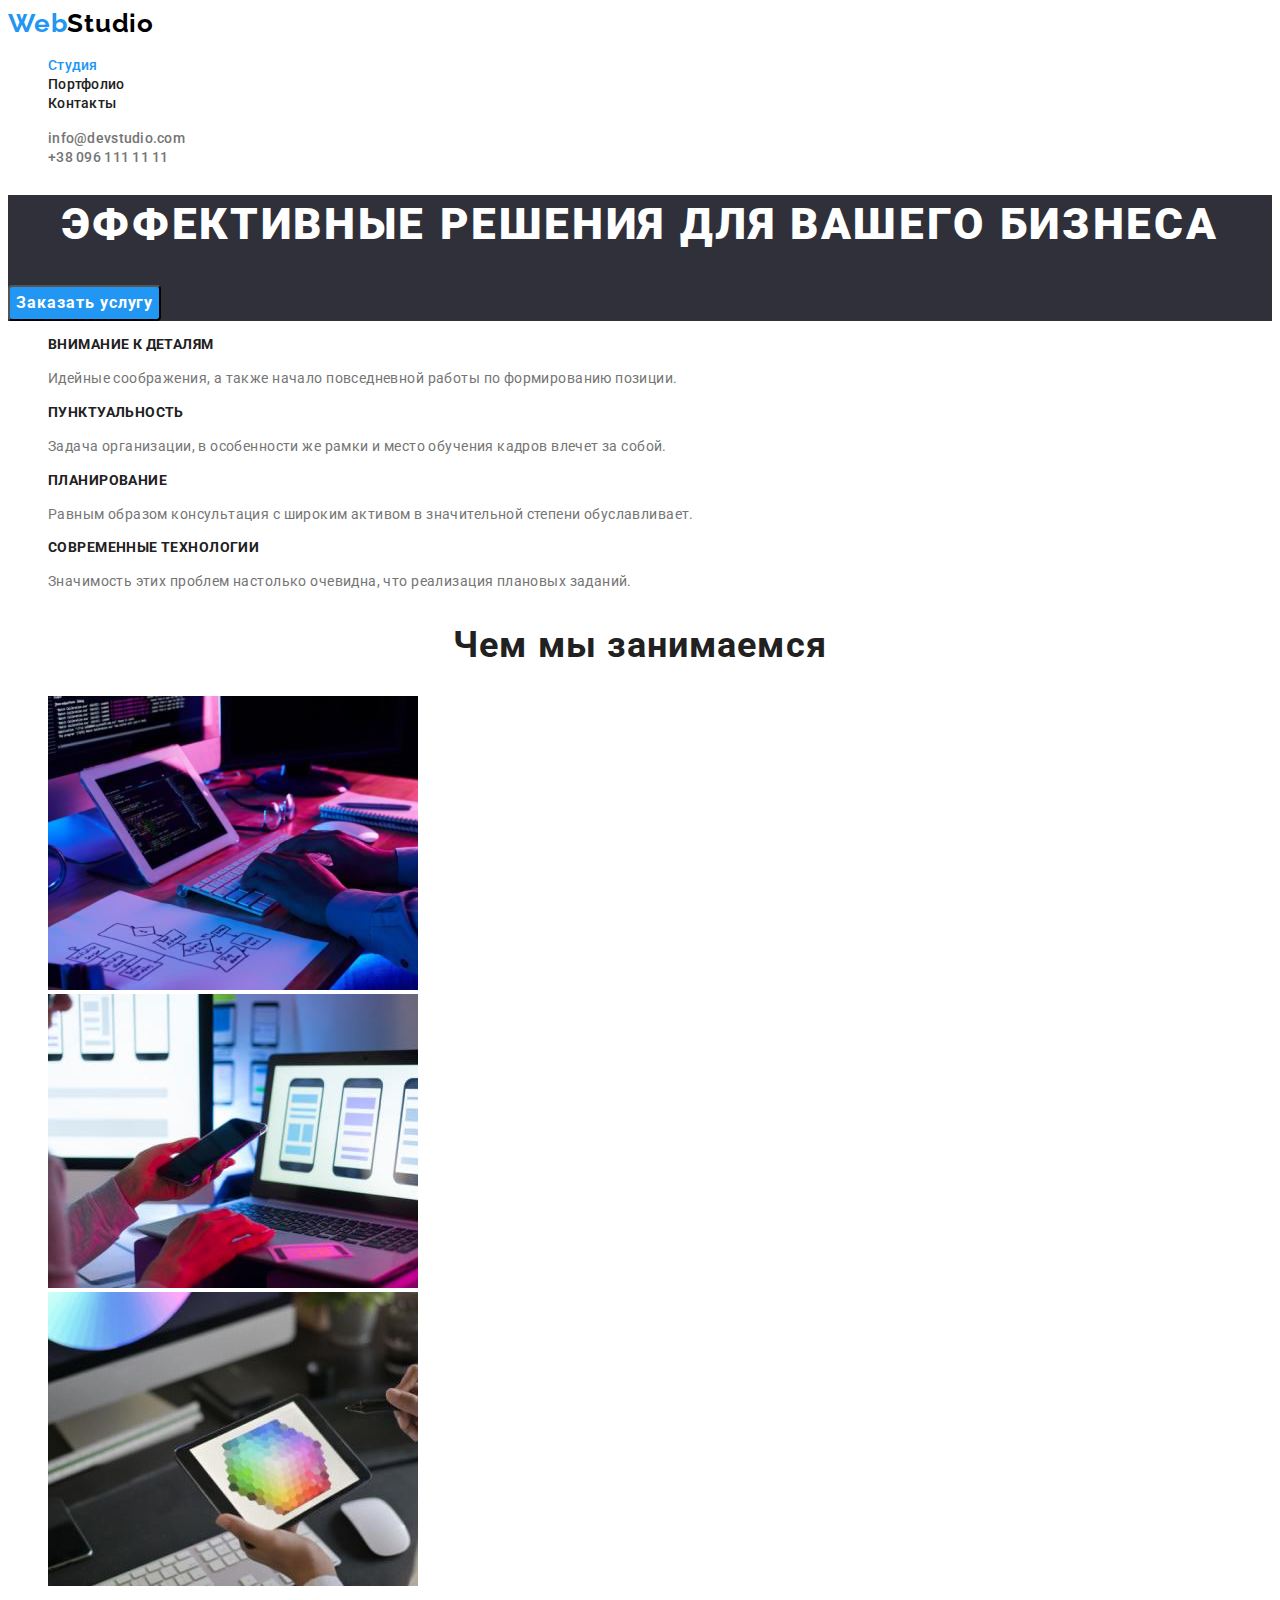
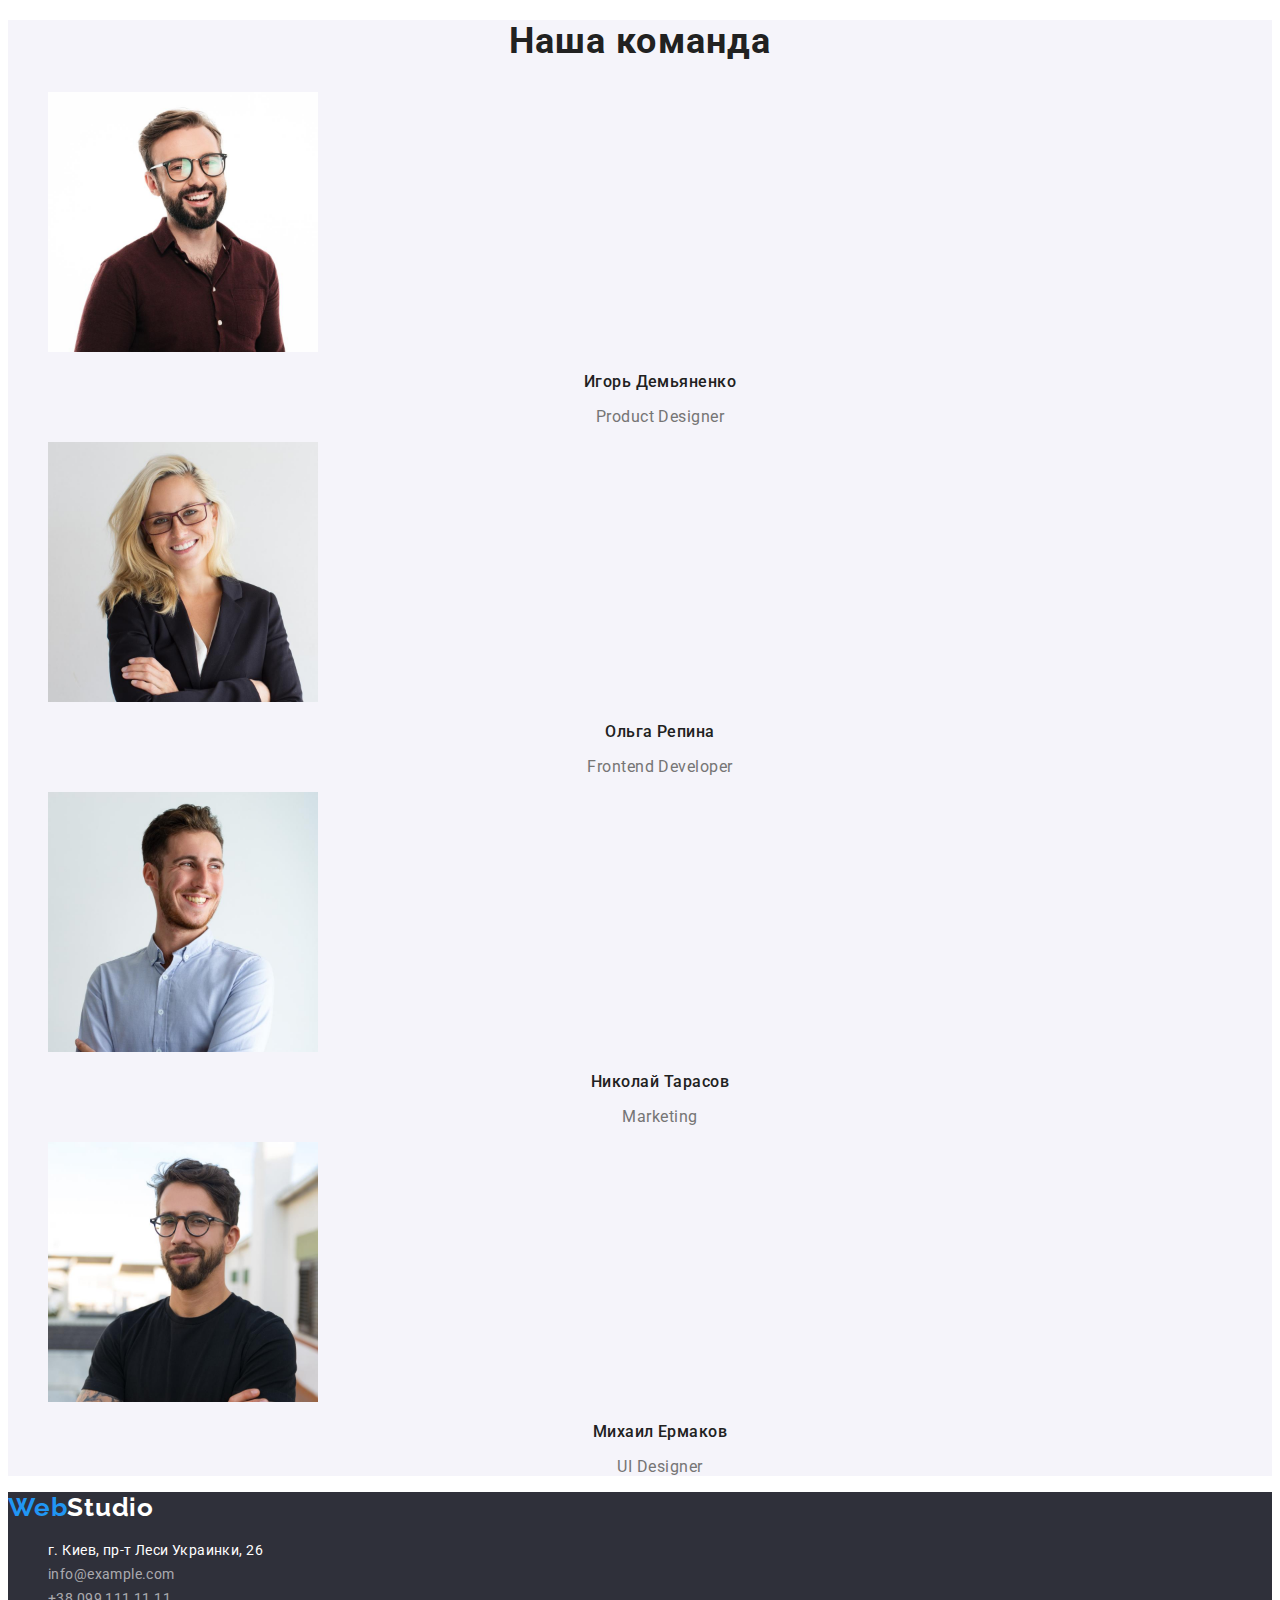
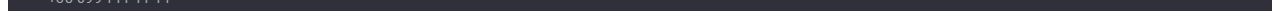
==== commit 68e394a6: "fixed logo and font path" ====
--- a/index.html
+++ b/index.html
@@ -5,12 +5,9 @@
     <meta http-equiv="X-UA-Compatible" content="IE=edge" />
     <meta name="viewport" content="width=device-width, initial-scale=1.0" />
     <title>Document</title>
-    <link rel="preconnect" href="https://fonts.googleapis.com" />
-    <link rel="preconnect" href="https://fonts.gstatic.com" crossorigin />
-    <link
-      href="https://fonts.googleapis.com/css2?family=Montserrat:wght@400;700&family=Raleway:wght@700&family=Roboto:wght@400;500;700;900&display=swap"
-      rel="stylesheet"
-    />
+    <link rel="preconnect" href="https://fonts.googleapis.com">
+<link rel="preconnect" href="https://fonts.gstatic.com" crossorigin>
+<link href="https://fonts.googleapis.com/css2?family=Raleway:wght@700&family=Roboto:wght@400;500;700;900&display=swap" rel="stylesheet">
     <link rel="stylesheet" href="./css/styles.css" />
   </head>
   <body>
@@ -18,7 +15,7 @@
     <header class="page-header">
       <!--page navigation-->
       <nav class="navigation">
-        <a href="#" lang="en" class="logo link list">Web <span class="logo-dark">Studio</span></a>
+        <a href="#" lang="en" class="logo link list">Web<span class="logo-dark">Studio</span></a>
         <ul class="nav-list list">
           <li class="nav-item">
             <a class="nav-link link-active link" href="./index.html">Студия</a>
--- a/css/styles.css
+++ b/css/styles.css
@@ -7,37 +7,46 @@
 /* second background lite: #F5F4FA; 
 logo color dark color: #000000;
 section background dark: #2F303A;
-
 */
-
-.list {
-    list-style: none;
-}
-
-.link {
-    text-decoration: none;
-}
-body{
-    font-family: 'Roboto', sans-serif;
-}
 :root{
+    --primary-font-family:'Roboto', sans-serif;
+    --secondary-font-family:'Raleway', sans-serif;
+    --primary-font-weight: 400;
+    --secondary-font-weight: 700;
     --accent-color: #2196F3;
     --btn-other-color: #188CE8;
     --main-p-color: #757575;
     --main-h-color:#212121;
     --main-white-color:#FFFFFF;
     --logo-dark-color:#000000;
-    --main-bg-lite-color: #F5F4FA;
-    --main-bg-dark-color--: #2F303A;
-
-}
+    --main-bg-lite-color:#F5F4FA;
+    --main-bg-dark-color:#2F303A;
+    --box-shadow-filter:0px 3px 1px rgba(0, 0, 0, 0.1), 0px 1px 2px rgba(0, 0, 0, 0.08), 0px 2px 2px rgba(0, 0, 0, 0.12);
+    --footer-link-col:rgba(255, 255, 255, 0.6);
+    --hero-btn-box-shadow:rgba(0, 0, 0, 0.15);
+    --primary-letter-spacing: 0.03em;
+    --secondary-letter-spacing: 0.06em;
+
+}
+
+.list {
+    list-style: none;
+}
+
+.link {
+    text-decoration: none;
+}
+body{
+    font-family:var(--primary-font-family);
+}
+
 /* ========================== HEADER================================ */
 .logo {
-    font-family: 'Raleway', sans-serif;
-    font-weight: 700;
+    font-family: var(--secondary-font-family);
+    font-weight: var(--secondary-font-weight);
     font-size: 26px;
     line-height: 1.19;
-    letter-spacing: 0.03em;
+    letter-spacing: var(--primary-letter-spacing);
     color: var(--accent-color);
 }
 .logo-dark {
@@ -74,30 +83,32 @@
 
 /* ======================== Section MAIN ========================= */
 .hero {
-    background: var(--main-bg-dark-color--);
+    background: var(--main-bg-dark-color);
 }
 .main-title {
     font-weight: 900;
     font-size: 44px;
     line-height: 1.36;
     text-align: center;
-    letter-spacing: 0.06em;
+    letter-spacing: var(--secondary-letter-spacing);
     text-transform: uppercase;
     color: var(--main-white-color);
 }
 .hero-btn{
-    font-weight: 700;
+    font-family: inherit;
+    font-weight: var(--secondary-font-weight);
     font-size: 16px;
     line-height: 1.88;
+    cursor: pointer;
     display: flex;
     align-items: center;
     text-align: center;
-    letter-spacing: 0.06em;
+    letter-spacing: var(--secondary-letter-spacing);
     color: var(--main-white-color);
     background-color: var(--accent-color);
-    box-shadow: 0px 4px 4px rgba(0, 0, 0, 0.15);
+    box-shadow: var(--hero-btn-box-shadow);
     border-radius: 4px;
-    cursor: pointer;
+    
 }
 .hero-btn:hover {
     background-color: var(--btn-other-color);
@@ -107,20 +118,20 @@
 
 /* =========================== FEATURES ============================== */
 .feature-title{
-    font-weight: 700;
+    font-weight: var(--secondary-font-weight);
     font-size: 14px;
     line-height: 1.14;
-    letter-spacing: 0.03em;
+    letter-spacing: var(--primary-letter-spacing);
     text-transform: uppercase;
     color: var(--main-h-color);
 }
 .feature-text,
 .footer-link,
 .footer-link-location{
-    font-weight: 400;
+    font-weight: var(--primary-font-weight);
     font-size: 14px;
     line-height: 1.71;
-    letter-spacing: 0.03em;
+    letter-spacing: var(--primary-letter-spacing);
 }
 .feature-text{
     color: var(--main-p-color);
@@ -130,11 +141,11 @@
 /* ======================== WORK ======================================== */
 .section-title{
 
-        font-weight: 700;
+        font-weight: var(--secondary-font-weight);
         font-size: 36px;
         line-height: 1.17;
         text-align: center;
-        letter-spacing: 0.03em;
+        letter-spacing: var(--primary-letter-spacing);
         color: var(--main-h-color);
 }
 /* ======================== /WORK ======================================== */
@@ -148,15 +159,15 @@
     font-size: 16px;
     line-height: 1.19;
     text-align: center;
-    letter-spacing: 0.03em;
+    letter-spacing: var(--primary-letter-spacing);
     color: var(--main-h-color);
 }
 .team-text{
-    font-weight: 400;
+    font-weight: var(--primary-font-weight);
     font-size: 16px;
     line-height: 1.19;
     text-align: center;
-    letter-spacing: 0.03em;
+    letter-spacing: var(--primary-letter-spacing);
     color: var(--main-p-color);
 }
 
@@ -164,16 +175,17 @@
 
 /* ============================= FOOTER ========================= */
 .page-footer {
-    background: var(--main-bg-dark-color--);
+    background: var(--main-bg-dark-color);
 }
 .footer-item{
     font-style: normal
 }
 .footer-link{
-    color: rgba(255, 255, 255, 0.6);
-}
-.logo-light, .footer-link-location {
-    color: var(--main-white-color);
+    color: var(--footer-link-col)
+}
+.logo-light, 
+.footer-link-location{
+    color: var(--main-white-color)
 }
 
 .footer-link:hover,
@@ -185,37 +197,39 @@
 /* ============================= PORTFOLIO html ====================== */
 /* ====  filter ==== */
 .filter-btn {
+    font-family: inherit;
     font-weight: 500;
     font-size: 16px;
     line-height: 1.63;
     text-align: center;
-    letter-spacing: 0.03em;
+    letter-spacing: var(--primary-letter-spacing);
     color: var(--main-h-color);
     border: none;
     background: var(--main-bg-lite-color);
     border-radius: 4px;
     cursor: pointer;
 }
-.filter-btn:hover{
-    color: var(--accent-color);
-    box-shadow: 0px 3px 1px rgba(0, 0, 0, 0.1), 0px 1px 2px rgba(0, 0, 0, 0.08), 0px 2px 2px rgba(0, 0, 0, 0.12);
+.filter-btn:hover,
+.filter-btn:focus{
+    background-color: var(--accent-color);
+    box-shadow: var(--box-shadow-filter);
     border-radius: 4px;
     color: var(--main-white-color);
 }
 /* ===== /filter ====-=== */
 /* ====== Content =======*/
 .content-title{
-    font-weight: 700;
+    font-weight: var(--secondary-font-weight);
     font-size: 18px;
     line-height: 2;
     letter-spacing: 0.06em;
     color: var(--main-h-color);
 }
 .content-text{
-    font-weight: 400;
+    font-weight: var(--primary-font-weight);
     font-size: 16px;
     line-height: 1.88;
-    letter-spacing: 0.03em;
+    letter-spacing: var(--primary-letter-spacing);
     color: var(--main-p-color);
 }
 /* ====== /Content =======*/
